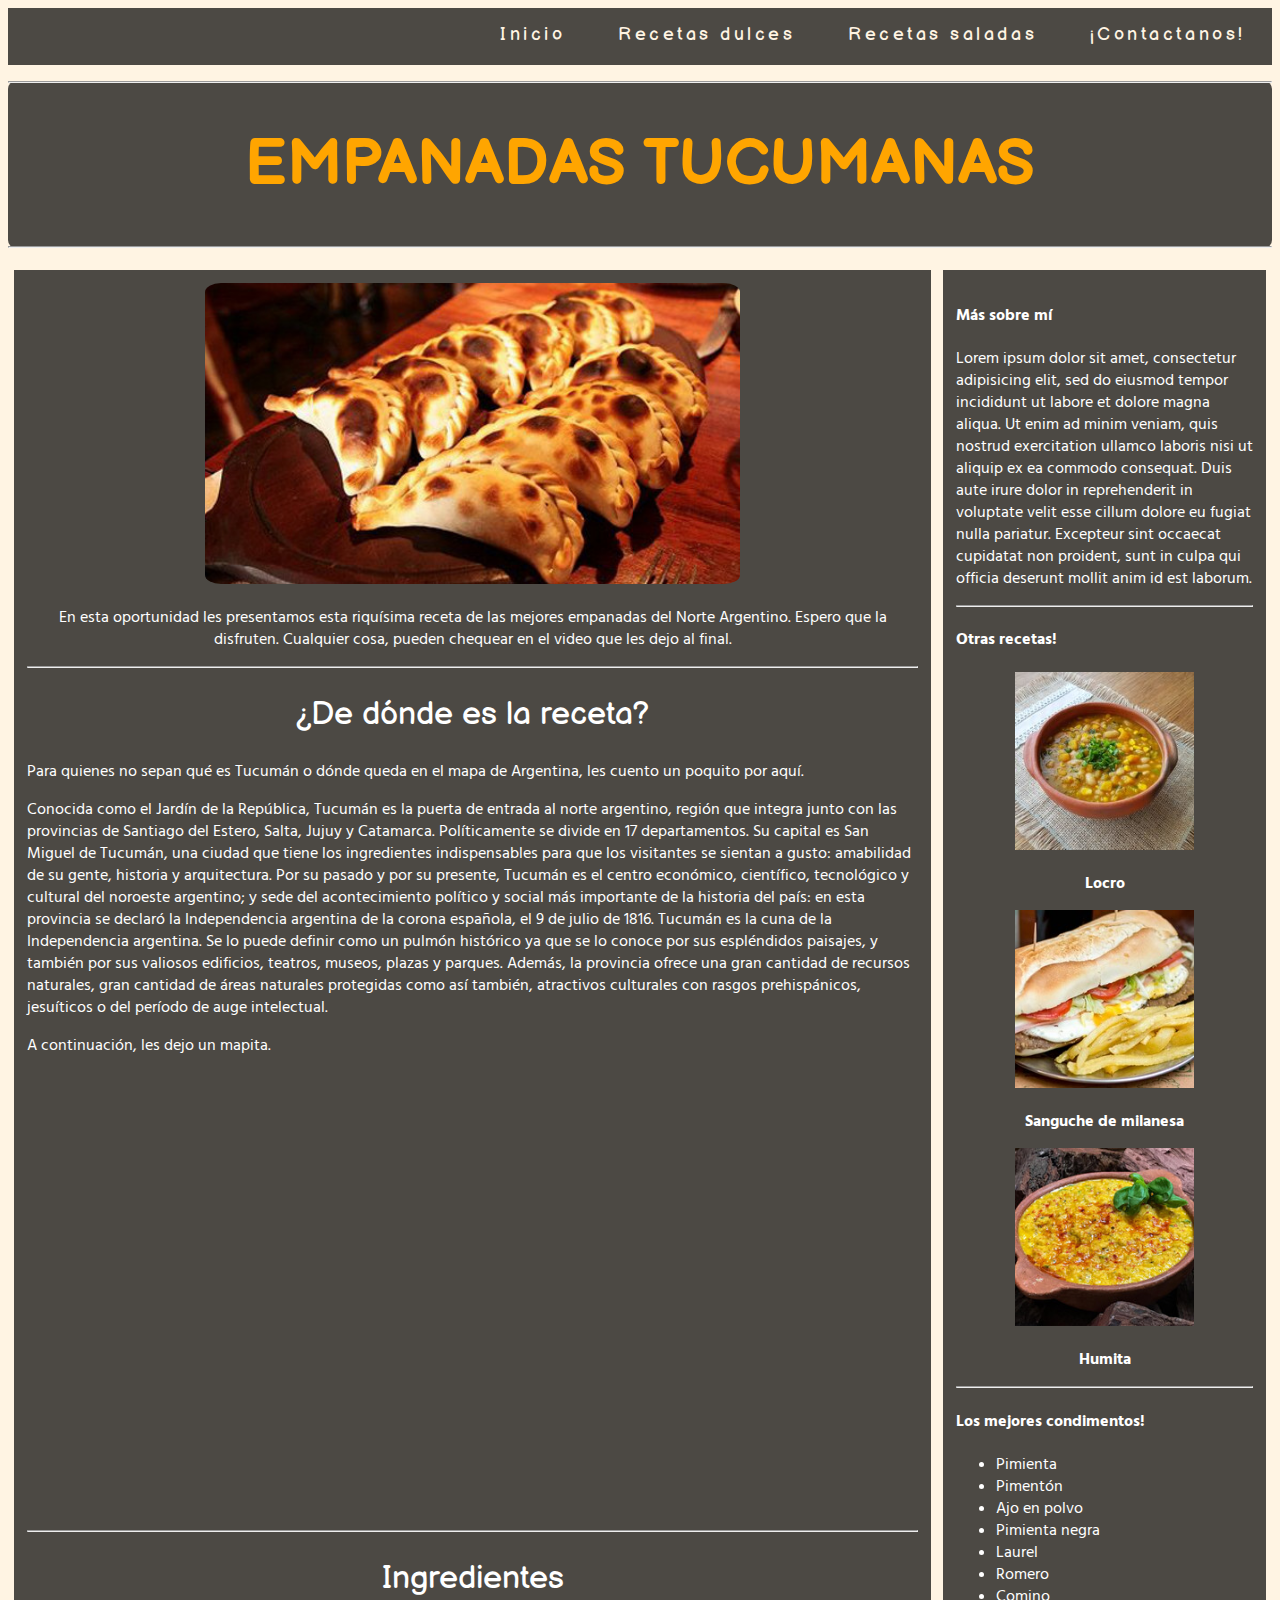
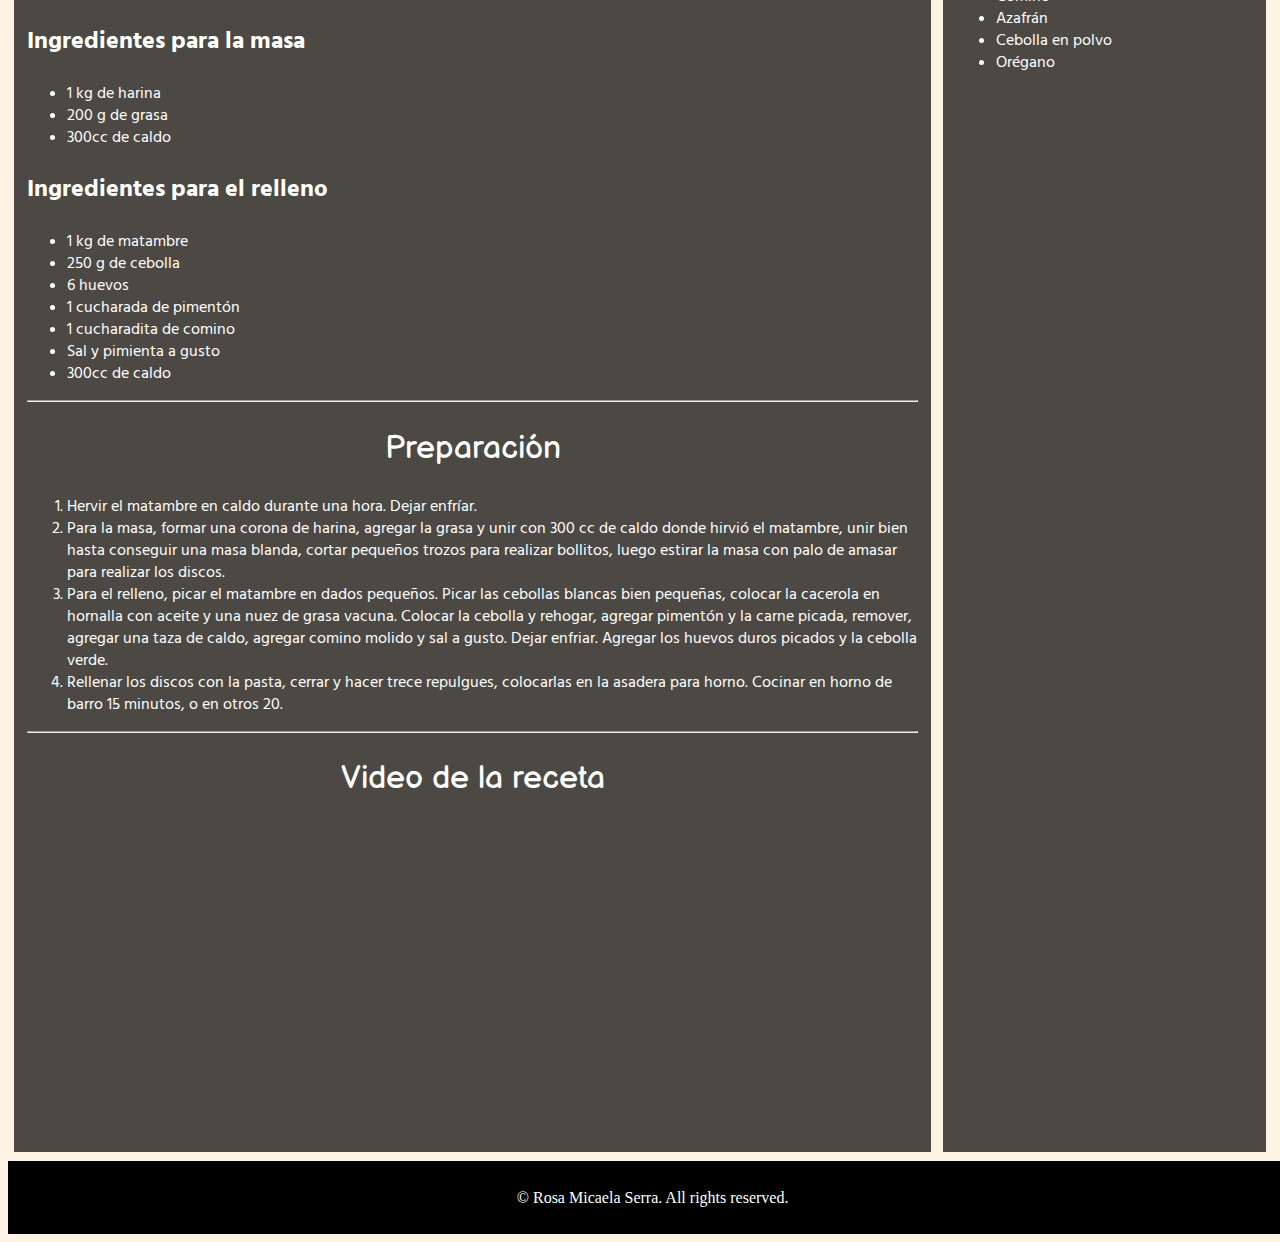
==== index.html @ ad7d5d7c "Responsive" ====
<!DOCTYPE html>
<html lang="en" dir="ltr">
<head>
    <meta charset="utf-8">
    <meta name="viewport" content="width=device-width, initial-scale=1,user-scalable=no">
    <title>Recetas Tucumanas</title>
    <link rel="stylesheet" href="css/estilo.css">
    <link rel="preconnect" href="https://fonts.googleapis.com">
    <link rel="preconnect" href="https://fonts.gstatic.com" crossorigin>
    <link href="https://fonts.googleapis.com/css2?family=Patrick+Hand&display=swap" rel="stylesheet">
    <link href="https://fonts.googleapis.com/css2?family=Balsamiq+Sans&family=Hind+Madurai&family=Overpass:wght@200&family=Patrick+Hand&display=swap" rel="stylesheet">
    <link href="https://fonts.googleapis.com/css2?family=Balsamiq+Sans&family=Overpass:wght@200&family=Patrick+Hand&display=swap" rel="stylesheet">
    <link href="https://fonts.googleapis.com/css2?family=Balsamiq+Sans&family=Patrick+Hand&display=swap" rel="stylesheet">
    <link rel="shortcut icon" type="image/png" href="./Imagenes/empanada.png">
</head>
<body>

  <nav>
        <ul>
            <li><a href="index.html">Inicio</a></li>
            <li><a target="_blank" href="https://www.paulinacocina.net/recetas/dulces-y-postres">Recetas dulces</a></li>
            <li><a target="_blank" href="https://www.paulinacocina.net/recetas">Recetas saladas</a></li>
            <li><a href="contacto.html">¡Contactanos!</a></li>
        </ul>
  </nav>

  <header>
    <hr>
    <h1>EMPANADAS TUCUMANAS</h1>
    <hr>
  </header>

  <main>
    <section>
      <div class="intro">
        <img class="image" src="Imagenes\empanadas.jpg" alt="Empanadas tucumanas">
        <p>En esta oportunidad les presentamos esta riquísima receta de las mejores
              empanadas del Norte Argentino. Espero que la disfruten. Cualquier cosa,
              pueden chequear en el video que les dejo al final.</p>
      </div>

      <div>
        <hr>
        <h2>¿De dónde es la receta?</h2>
        <p>Para quienes no sepan qué es Tucumán o dónde queda en el mapa de Argentina, les cuento un poquito por aquí.</p>
        <p>Conocida como el Jardín de la República, Tucumán es la puerta de entrada al norte argentino, región que integra junto con las provincias de Santiago del Estero, Salta, Jujuy y Catamarca.
          Políticamente se divide en 17 departamentos. Su capital es San Miguel de Tucumán, una ciudad que tiene los ingredientes indispensables para que los visitantes se sientan a gusto: amabilidad de su gente, historia y arquitectura.
          Por su pasado y por su presente, Tucumán es el centro económico, científico, tecnológico y cultural del noroeste argentino; y sede del acontecimiento político y social más importante de la historia del país: en esta provincia se declaró la Independencia argentina de la corona española, el 9 de julio de 1816.
          Tucumán es la cuna de la Independencia argentina. Se lo puede definir como un pulmón histórico ya que se lo conoce por sus espléndidos paisajes, y también por sus valiosos edificios, teatros, museos, plazas y parques.
          Además, la provincia ofrece una gran cantidad de recursos naturales, gran cantidad de áreas naturales protegidas como así también, atractivos culturales con rasgos prehispánicos, jesuíticos o del período de auge intelectual.</p>
          <p>A continuación, les dejo un mapita.</p>
          <iframe src="https://www.google.com/maps/embed?pb=!1m14!1m12!1m3!1d1208862.5047976482!2d-65.41091911246694!3d-27.003074032769614!2m3!1f0!2f0!3f0!3m2!1i1024!2i768!4f13.1!5e0!3m2!1ses!2sar!4v1629834879275!5m2!1ses!2sar" width="600" height="450" style="border:0;" allowfullscreen="" loading="lazy"></iframe>
      <div>

      <div>
        <hr>
        <h2>Ingredientes</h2>
        <h3>Ingredientes para la masa</h3>
          <ul>
            <li>1 kg de harina</li>
            <li>200 g de grasa</li>
            <li>300cc de caldo</li>
          </ul>
          <h3>Ingredientes para el relleno</h3>
          <ul>
            <li>1 kg de matambre</li>
            <li>250 g de cebolla</li>
            <li>6 huevos</li>
            <li>1 cucharada de pimentón</li>
            <li>1 cucharadita de comino</li>
            <li>Sal y pimienta a gusto</li>
            <li>300cc de caldo</li>
          </ul>

      <div>
        <hr>
          <h2>Preparación</h2>
            <ol>
              <li>Hervir el matambre en caldo durante una hora. Dejar enfríar.</li>
              <li>Para la masa, formar una corona de harina, agregar la grasa y unir con 300 cc
              de caldo donde hirvió el matambre, unir bien hasta conseguir una masa blanda,
              cortar pequeños trozos para realizar bollitos, luego estirar la masa con palo
              de amasar para realizar los discos.</li>
              <li>Para el relleno, picar el matambre en dados pequeños. Picar las cebollas blancas
                bien pequeñas, colocar la cacerola en hornalla con aceite y una nuez de
                grasa vacuna. Colocar la cebolla y rehogar, agregar pimentón y la carne picada,
                remover, agregar una taza de caldo, agregar comino molido y sal a gusto.
                Dejar enfriar. Agregar los huevos duros picados y la cebolla verde.</li>
              <li>Rellenar los discos con la pasta, cerrar y hacer trece repulgues,
                  colocarlas en la asadera para horno. Cocinar en horno de barro 15 minutos,
                  o en otros 20.</li>
            </ol>

      <div>
        <hr>
          <h2 class="titulo2">Video de la receta</h2>
            <iframe class="video" width="560" height="315" src="https://www.youtube.com/embed/eQHg4vl6bb8" title="YouTube video player" frameborder="0" allow="accelerometer; autoplay; clipboard-write; encrypted-media; gyroscope; picture-in-picture" allowfullscreen></iframe>
    </section>
    <aside>
      <h4>Más sobre mí</h4>
        <p>Lorem ipsum dolor sit amet, consectetur adipisicing elit, sed do eiusmod tempor incididunt ut labore et dolore magna aliqua. Ut enim ad minim veniam, quis nostrud exercitation ullamco laboris nisi ut aliquip ex ea commodo consequat. Duis aute irure dolor in reprehenderit in voluptate velit esse cillum dolore eu fugiat nulla pariatur. Excepteur sint occaecat cupidatat non proident, sunt in culpa qui officia deserunt mollit anim id est laborum.</p>
          <hr>
          <h4>Otras recetas!</h4>
          <div class="recetas">
            <a href="#" target="_blank"><img class="comida" src="./Imagenes/locro.jpg" alt="Locro" href="#"></a>
            <p>Locro</p>
          </div>
          <div class="recetas">
            <a href="#" target="_blank"><img class="comida" src="./Imagenes/sanguche.jpg" alt="Sanguche de milanesa"></a>
            <p>Sanguche de milanesa</p>
          </div>
          <div class="recetas">
            <a href="#"><img class="comida" src="./Imagenes/humita.jpeg" alt="Humita"></a>
            <p>Humita</p>
          </div>
          <hr>
          <h4>Los mejores condimentos!</h4>
          <ul>
            <li>Pimienta</li>
            <li>Pimentón</li>
            <li>Ajo en polvo</li>
            <li>Pimienta negra</li>
            <li>Laurel</li>
            <li>Romero</li>
            <li>Comino</li>
            <li>Azafrán</li>
            <li>Cebolla en polvo</li>
            <li>Orégano</li>
          </ul>
        </aside>
  </main>

  <br>
  <footer>
    <p>&copy; Rosa Micaela Serra. All rights reserved.</p>
  </footer>

</body>

</html>
---- css/estilo.css ----
nav
	{
		text-align: right;
    background-color: rgba(0,0,0,.7);
		box-sizing: border-box;
	}

	nav ul
	{
		display: inline-block;
	}

	nav li
	{
		display: block;
		float: left;
		text-align: center;
	}

	nav li a, nav li span
	{
    text-decoration: none;
		padding: 0em 1.5em;
		letter-spacing: 0.20em;
		font-size: 1.1em;
		font-weight: 500;
		color: #FFF4E3;
		font-family: 'Balsamiq Sans', cursive;
		box-sizing: border-box;
	}

	nav li:hover a, nav li.active a, nav li.active span
	{
    color: orange;
		font-weight: bold;
		font-size: 1.2em;
		transition: all .15s ease-in-out;
	}

	nav .current_page_item a
	{
		color: red;
	}

body{
    background-color: #FFF4E3;
    background-image: url("https://envato-shoebox-0.imgix.net/34f8/45f6-47dc-47cf-8948-bc48dbdc1703/pasta4_b294.jpg?auto=compress%2Cformat&fit=max&mark=https%3A%2F%2Felements-assets.envato.com%2Fstatic%2Fwatermark2.png&markalign=center%2Cmiddle&markalpha=18&w=1600&s=8f6721c92b0c3b45ad37553312f0832f");
    background-attachment: fixed;
}

header{
  
  text-align: center;
  width: 100%;
  margin: auto;
  border-radius: 0.5rem;
	font-family: 'Balsamiq Sans', cursive;
	color: orange;
	background-color: rgba(0, 0, 0, .7);
  font-size: 2rem;
	font-weight: bolder;
	box-sizing: border-box;
}

hr {
	background-color: orange;
}

/*------MAIN------*/
main {
	color: white;
	font-family: 'Hind Madurai', sans-serif;
	width: 100%;
	display: flex;
	flex-wrap: wrap;
}

.intro{
	text-align: center;
}

.intro p {
	float: right;
}

.intro img{
	border-radius: 3%;
	width: 60%;
}

/*-----SECTION----*/
section{
	flex: 3;
	min-width: 250px;
	padding: 1%;
	margin: 0.5%;
	background-color: rgba(0,0,0,.7);
}

/*---ASIDE--- */

aside{
  background-color: rgba(0,0,0,.7);
	font-family: 'Hind Madurai', sans-serif;
	color: white;
	flex: 1;
	min-width: 250px;
	padding: 1%;
	margin: 0.5%;
}

footer{
  clear: both;
  height: 3rem;
  margin-top: -1rem;
  padding: 1%;
  background-color: black;
  color: white;
  width: 100%;
  text-align: center;
}

.recetas{
	text-align: center;
	font-weight: bold;
}

h2 {
	text-align: center;
	font-size: 2rem;
	font-family: 'Balsamiq Sans', cursive;
	font-weight: lighter;
}
h3{
	font-size: 1.5rem;
}

iframe{
	display: block;
  margin-left: auto;
  margin-right: auto;
  width: 50%;
}

.formulario {
    padding: 0rem;
    width: 50%;
    font-family: 'Hind Madurai', sans-serif;
    font-weight: bolder;
    font-size: 1.2rem;
		color: white;
		box-sizing: border-box;
		margin: auto;
}

.form-boton {
    margin-top: 1rem;
    padding: 0rem;
    width: 10%;
    height: 2rem;
    background-color: #C37818;

    font-size: 1.2rem;
    font-weight: bolder;
    color: white;
    cursor: pointer;
    transition: 0.3s;
		font-family: 'Hind Madurai', sans-serif;
}
.form-boton:hover {
    background-color: orange;
}

.comida {
	width: 60%;
}
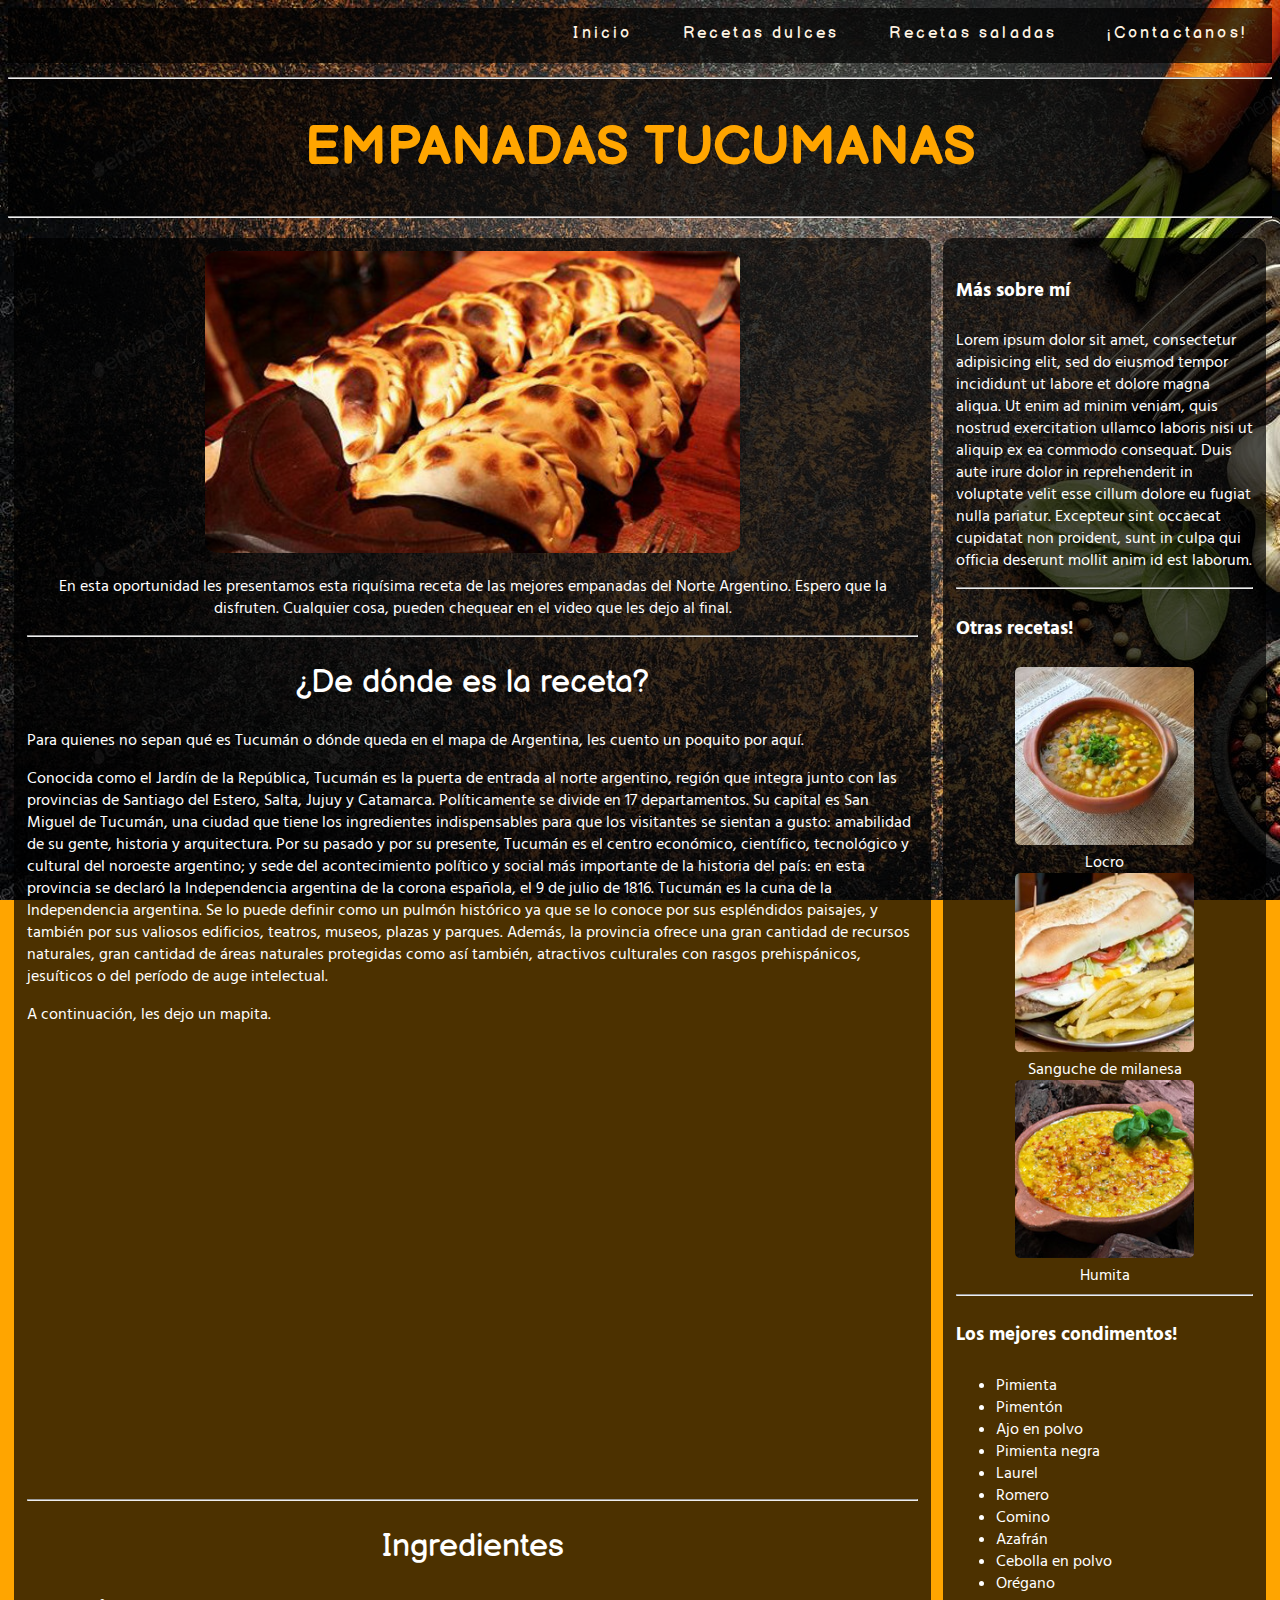
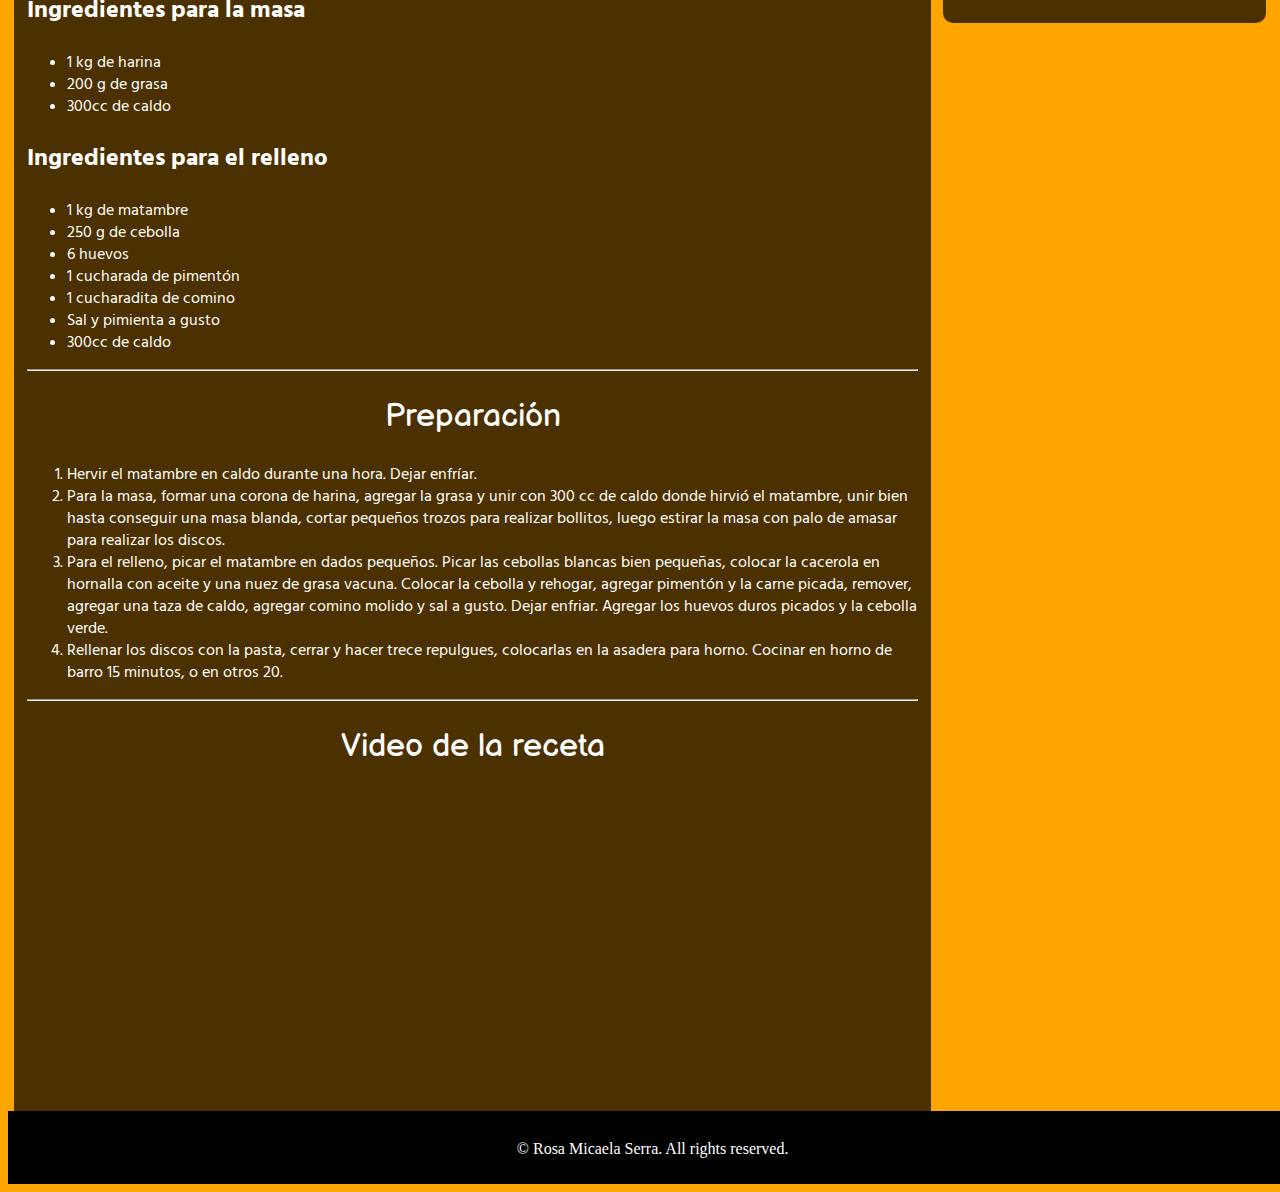
==== commit c8354907: "Add files via upload" ====
--- a/index.html
+++ b/index.html
@@ -14,7 +14,6 @@
     <link rel="shortcut icon" type="image/png" href="./Imagenes/empanada.png">
 </head>
 <body>
-
   <nav>
         <ul>
             <li><a href="index.html">Inicio</a></li>
@@ -23,22 +22,19 @@
             <li><a href="contacto.html">¡Contactanos!</a></li>
         </ul>
   </nav>
-
   <header>
     <hr>
     <h1>EMPANADAS TUCUMANAS</h1>
     <hr>
   </header>
-
   <main>
     <section>
       <div class="intro">
-        <img class="image" src="Imagenes\empanadas.jpg" alt="Empanadas tucumanas">
+        <img src="Imagenes\empanadas.jpg" alt="Empanadas tucumanas">
         <p>En esta oportunidad les presentamos esta riquísima receta de las mejores
               empanadas del Norte Argentino. Espero que la disfruten. Cualquier cosa,
               pueden chequear en el video que les dejo al final.</p>
       </div>
-
       <div>
         <hr>
         <h2>¿De dónde es la receta?</h2>
@@ -49,12 +45,12 @@
           Tucumán es la cuna de la Independencia argentina. Se lo puede definir como un pulmón histórico ya que se lo conoce por sus espléndidos paisajes, y también por sus valiosos edificios, teatros, museos, plazas y parques.
           Además, la provincia ofrece una gran cantidad de recursos naturales, gran cantidad de áreas naturales protegidas como así también, atractivos culturales con rasgos prehispánicos, jesuíticos o del período de auge intelectual.</p>
           <p>A continuación, les dejo un mapita.</p>
-          <iframe src="https://www.google.com/maps/embed?pb=!1m14!1m12!1m3!1d1208862.5047976482!2d-65.41091911246694!3d-27.003074032769614!2m3!1f0!2f0!3f0!3m2!1i1024!2i768!4f13.1!5e0!3m2!1ses!2sar!4v1629834879275!5m2!1ses!2sar" width="600" height="450" style="border:0;" allowfullscreen="" loading="lazy"></iframe>
-      <div>
-
+          <iframe class="mapa" src="https://www.google.com/maps/embed?pb=!1m14!1m12!1m3!1d1208862.5047976482!2d-65.41091911246694!3d-27.003074032769614!2m3!1f0!2f0!3f0!3m2!1i1024!2i768!4f13.1!5e0!3m2!1ses!2sar!4v1629834879275!5m2!1ses!2sar" width="600" height="450" style="border:0;" allowfullscreen="" loading="lazy"></iframe>
+      </div>
       <div>
         <hr>
         <h2>Ingredientes</h2>
+        <img class="img2" src="./Imagenes/ingredientes.jpg" alt="Ingredientes">
         <h3>Ingredientes para la masa</h3>
           <ul>
             <li>1 kg de harina</li>
@@ -71,9 +67,9 @@
             <li>Sal y pimienta a gusto</li>
             <li>300cc de caldo</li>
           </ul>
-
+        </div>
+        <hr>
       <div>
-        <hr>
           <h2>Preparación</h2>
             <ol>
               <li>Hervir el matambre en caldo durante una hora. Dejar enfríar.</li>
@@ -90,11 +86,12 @@
                   colocarlas en la asadera para horno. Cocinar en horno de barro 15 minutos,
                   o en otros 20.</li>
             </ol>
-
+        </div>
       <div>
         <hr>
           <h2 class="titulo2">Video de la receta</h2>
             <iframe class="video" width="560" height="315" src="https://www.youtube.com/embed/eQHg4vl6bb8" title="YouTube video player" frameborder="0" allow="accelerometer; autoplay; clipboard-write; encrypted-media; gyroscope; picture-in-picture" allowfullscreen></iframe>
+      </div>
     </section>
     <aside>
       <h4>Más sobre mí</h4>
@@ -103,15 +100,15 @@
           <h4>Otras recetas!</h4>
           <div class="recetas">
             <a href="#" target="_blank"><img class="comida" src="./Imagenes/locro.jpg" alt="Locro" href="#"></a>
-            <p>Locro</p>
+            <a href="#">Locro</a>
           </div>
           <div class="recetas">
             <a href="#" target="_blank"><img class="comida" src="./Imagenes/sanguche.jpg" alt="Sanguche de milanesa"></a>
-            <p>Sanguche de milanesa</p>
+            <a href="#">Sanguche de milanesa</a>
           </div>
           <div class="recetas">
             <a href="#"><img class="comida" src="./Imagenes/humita.jpeg" alt="Humita"></a>
-            <p>Humita</p>
+            <a href="#">Humita</a>
           </div>
           <hr>
           <h4>Los mejores condimentos!</h4>
@@ -129,12 +126,8 @@
           </ul>
         </aside>
   </main>
-
-  <br>
   <footer>
     <p>&copy; Rosa Micaela Serra. All rights reserved.</p>
   </footer>
-
 </body>
-
 </html>
--- a/css/estilo.css
+++ b/css/estilo.css
@@ -20,47 +20,47 @@
 	nav li a, nav li span
 	{
     text-decoration: none;
-		padding: 0em 1.5em;
-		letter-spacing: 0.20em;
-		font-size: 1.1em;
-		font-weight: 500;
 		color: #FFF4E3;
 		font-family: 'Balsamiq Sans', cursive;
+		letter-spacing: 0.20em;
+		font-size: 1em;
+		font-weight: 500;
+		padding: 0px 25px;
 		box-sizing: border-box;
 	}
 
 	nav li:hover a, nav li.active a, nav li.active span
 	{
-    color: orange;
+    color: white;
 		font-weight: bold;
-		font-size: 1.2em;
-		transition: all .15s ease-in-out;
-	}
-
-	nav .current_page_item a
-	{
-		color: red;
-	}
+		background-color: rgba(255, 165, 49, 0.5);
+		border-radius: 10px;
+		transition: all .4s ease-in-out;
+	}
+
 
 body{
-    background-color: #FFF4E3;
-    background-image: url("https://envato-shoebox-0.imgix.net/34f8/45f6-47dc-47cf-8948-bc48dbdc1703/pasta4_b294.jpg?auto=compress%2Cformat&fit=max&mark=https%3A%2F%2Felements-assets.envato.com%2Fstatic%2Fwatermark2.png&markalign=center%2Cmiddle&markalpha=18&w=1600&s=8f6721c92b0c3b45ad37553312f0832f");
-    background-attachment: fixed;
+    background-color: orange;
+		background-image: url("../Imagenes/fondo.jpg");
+		background-attachment: fixed;
 }
 
 header{
-  
   text-align: center;
+	font-family: 'Balsamiq Sans', cursive;
+	color: orange;
+	font-size: 1.7em;
+	font-weight: bolder;
+	background-color: rgba(0, 0, 0, .7);
   width: 100%;
   margin: auto;
-  border-radius: 0.5rem;
-	font-family: 'Balsamiq Sans', cursive;
-	color: orange;
-	background-color: rgba(0, 0, 0, .7);
-  font-size: 2rem;
-	font-weight: bolder;
-	box-sizing: border-box;
-}
+	box-sizing: content-box;
+}
+
+.img2 {
+	display: none;
+}
+
 
 hr {
 	background-color: orange;
@@ -88,13 +88,16 @@
 	width: 60%;
 }
 
+
+
 /*-----SECTION----*/
 section{
+	background-color: rgba(0,0,0,.7);
+	border-radius: 10px;
 	flex: 3;
 	min-width: 250px;
 	padding: 1%;
 	margin: 0.5%;
-	background-color: rgba(0,0,0,.7);
 }
 
 /*---ASIDE--- */
@@ -107,6 +110,8 @@
 	min-width: 250px;
 	padding: 1%;
 	margin: 0.5%;
+	margin-bottom: auto;
+	border-radius: 10px;
 }
 
 footer{
@@ -120,10 +125,6 @@
   text-align: center;
 }
 
-.recetas{
-	text-align: center;
-	font-weight: bold;
-}
 
 h2 {
 	text-align: center;
@@ -133,6 +134,10 @@
 }
 h3{
 	font-size: 1.5rem;
+}
+
+h4 {
+	font-size: 1.2rem;
 }
 
 iframe{
@@ -173,4 +178,48 @@
 
 .comida {
 	width: 60%;
-}
+	border-radius: 3%;
+}
+
+.recetas a{
+	text-align: center;
+	text-decoration: none;
+	color: white;
+	display: block;
+}
+
+@media screen and (max-width: 575px) {
+	header{
+		font-size: 1.2em;
+	}
+
+	.mapa {
+		width: 100%;
+		border-radius: 10px;
+	}
+
+	.video {
+		width: 100%;
+	}
+
+	.img2 {
+		display: block;
+		width: 100%;
+		border-radius: 10px;
+	}
+
+	.intro img {
+		width: 100%;
+		border-radius: 10px;
+	}
+
+	.comida {
+		display: none;
+	}
+
+	.recetas a {
+		font-size: 1.1rem;
+		text-decoration: underline;
+		color: orange;
+	}
+}
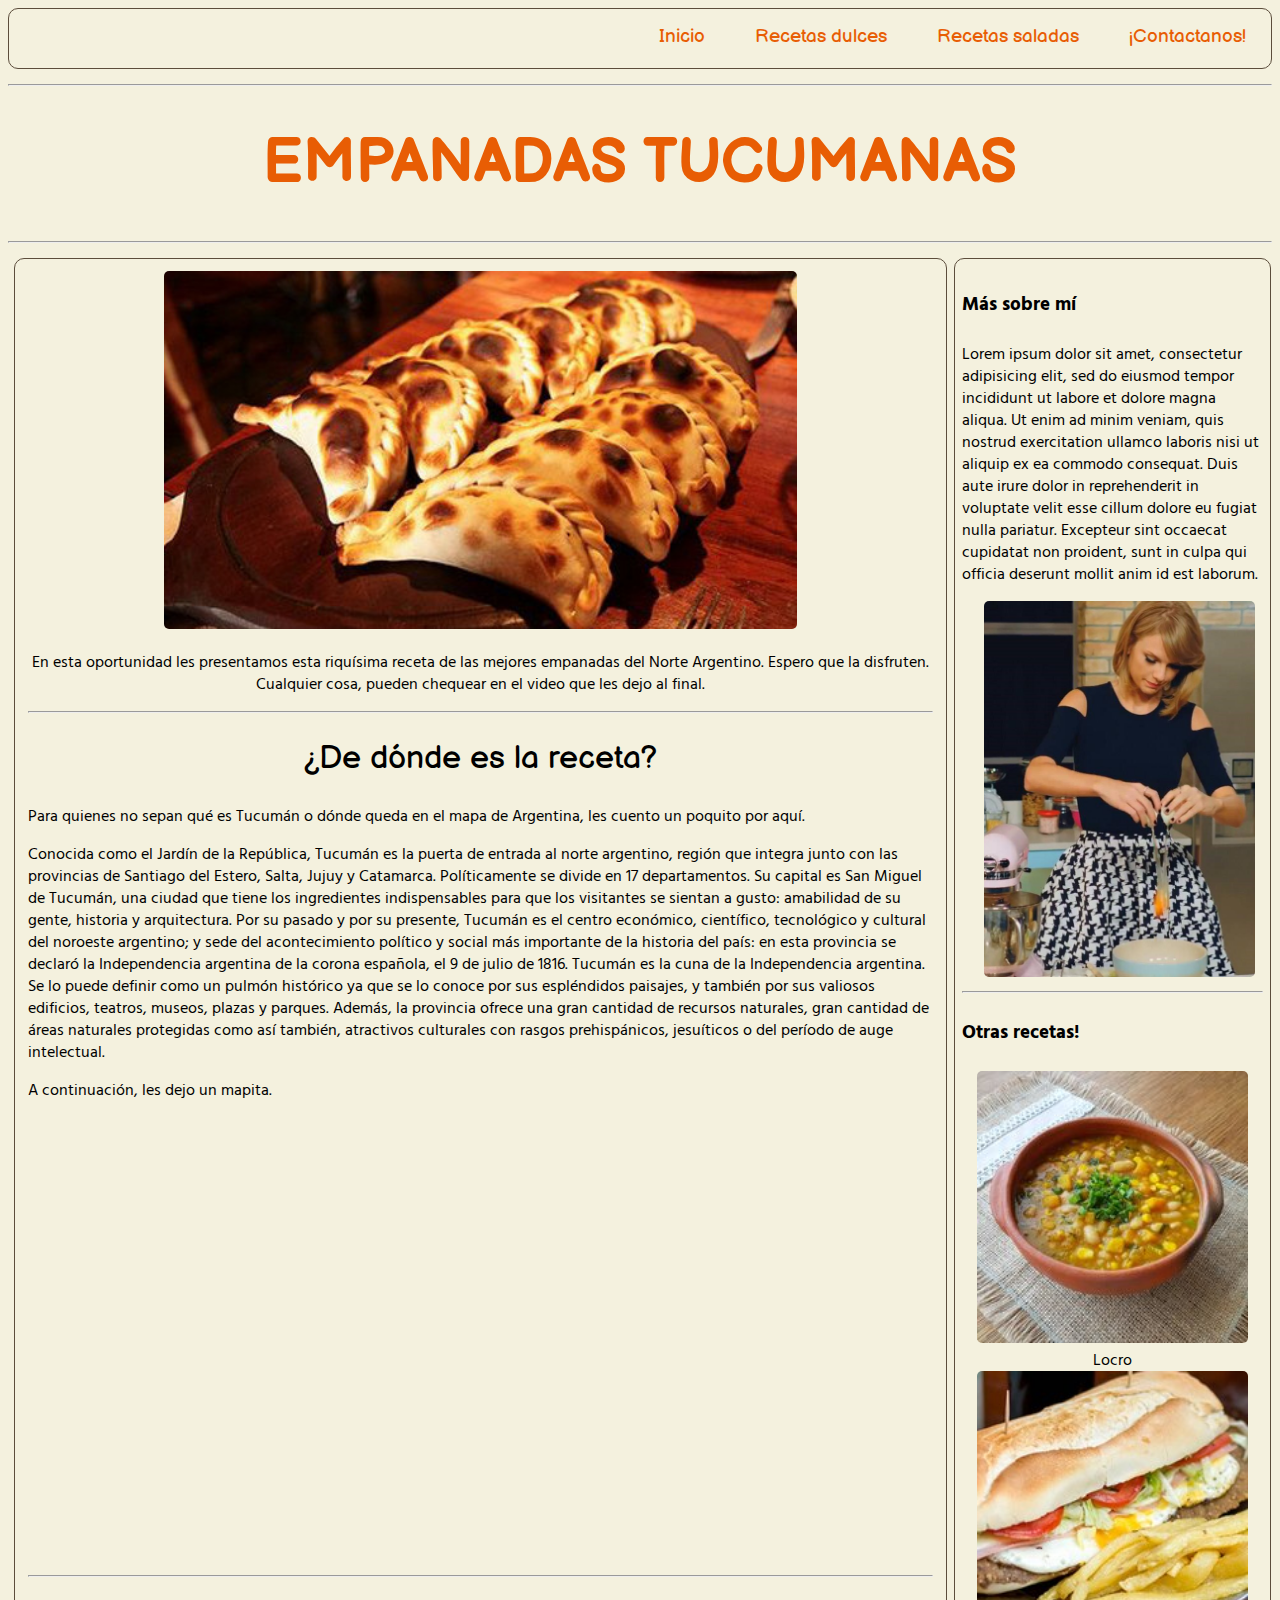
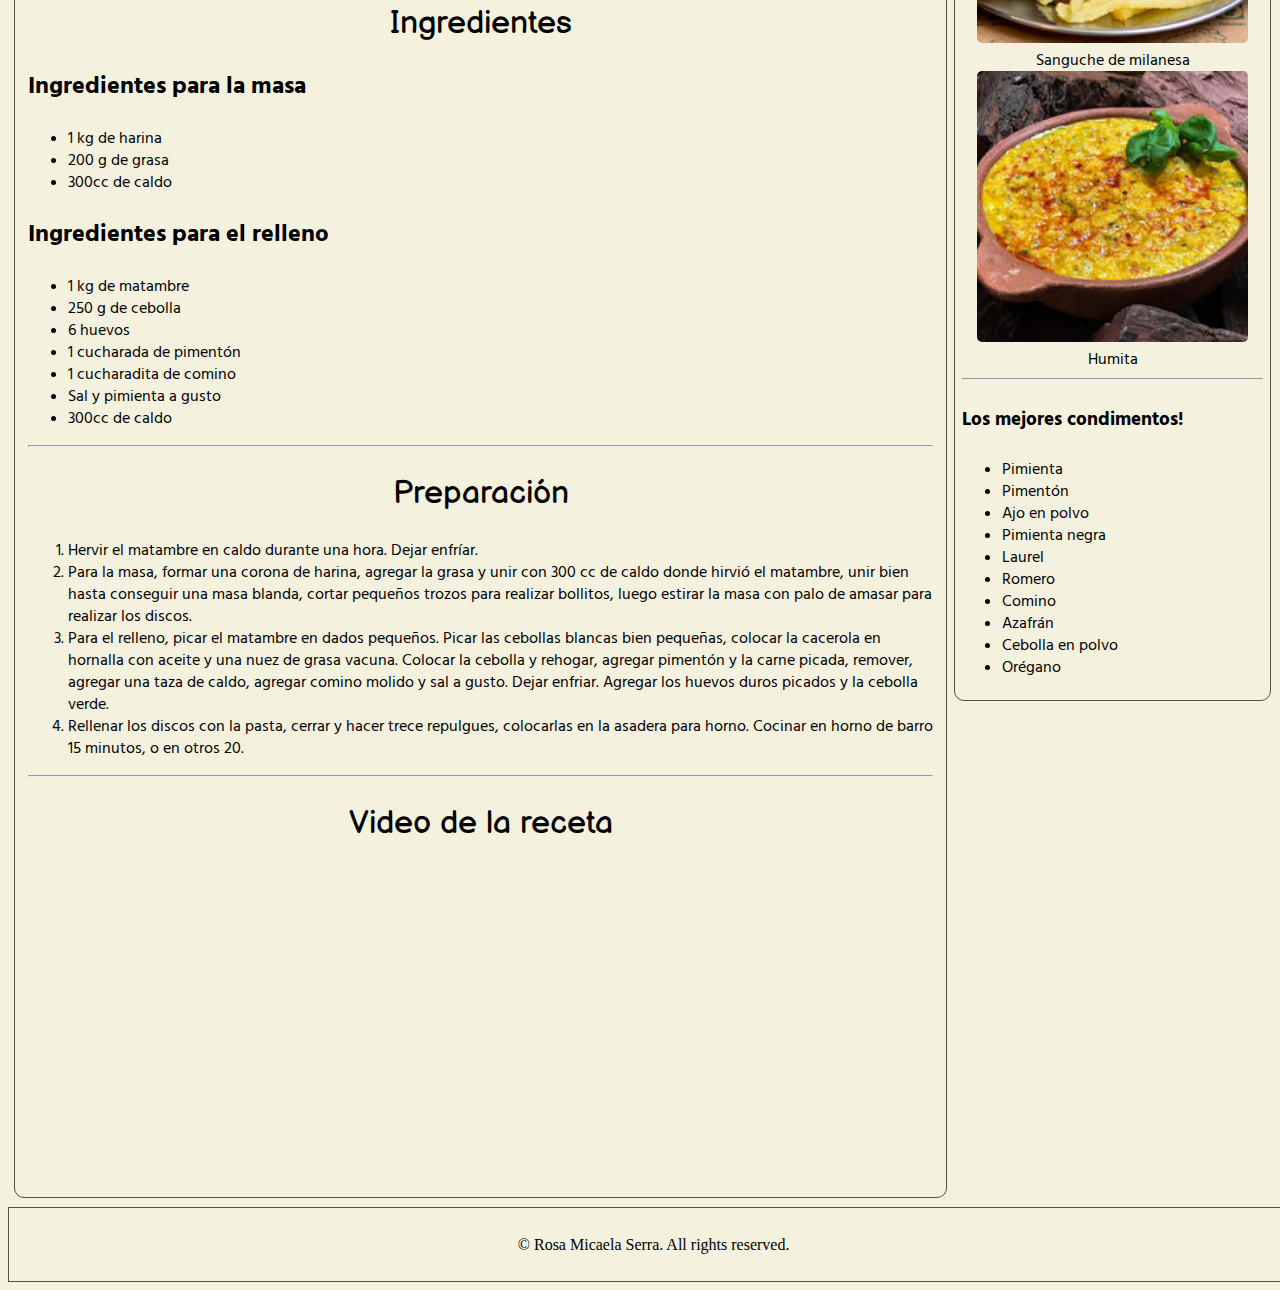
==== commit edef9877: "Cambio de aspecto" ====
--- a/index.html
+++ b/index.html
@@ -94,24 +94,27 @@
       </div>
     </section>
     <aside>
+      <div>
       <h4>Más sobre mí</h4>
         <p>Lorem ipsum dolor sit amet, consectetur adipisicing elit, sed do eiusmod tempor incididunt ut labore et dolore magna aliqua. Ut enim ad minim veniam, quis nostrud exercitation ullamco laboris nisi ut aliquip ex ea commodo consequat. Duis aute irure dolor in reprehenderit in voluptate velit esse cillum dolore eu fugiat nulla pariatur. Excepteur sint occaecat cupidatat non proident, sunt in culpa qui officia deserunt mollit anim id est laborum.</p>
-          <hr>
-          <h4>Otras recetas!</h4>
-          <div class="recetas">
-            <a href="#" target="_blank"><img class="comida" src="./Imagenes/locro.jpg" alt="Locro" href="#"></a>
-            <a href="#">Locro</a>
-          </div>
-          <div class="recetas">
-            <a href="#" target="_blank"><img class="comida" src="./Imagenes/sanguche.jpg" alt="Sanguche de milanesa"></a>
-            <a href="#">Sanguche de milanesa</a>
-          </div>
-          <div class="recetas">
-            <a href="#"><img class="comida" src="./Imagenes/humita.jpeg" alt="Humita"></a>
-            <a href="#">Humita</a>
-          </div>
-          <hr>
-          <h4>Los mejores condimentos!</h4>
+        <img class="taylor" src="./Imagenes/taylor.jpg" alt="Más sobre mí">
+      </div>
+      <hr>
+      <h4>Otras recetas!</h4>
+        <div class="recetas">
+          <a href="#" target="_blank"><img class="comida" src="./Imagenes/locro.jpg" alt="Locro" href="#"></a>
+          <a href="#">Locro</a>
+        </div>
+        <div class="recetas">
+          <a href="#" target="_blank"><img class="comida" src="./Imagenes/sanguche.jpg" alt="Sanguche de milanesa"></a>
+          <a href="#">Sanguche de milanesa</a>
+        </div>
+        <div class="recetas">
+          <a href="#"><img class="comida" src="./Imagenes/humita.jpeg" alt="Humita"></a>
+          <a href="#">Humita</a>
+        </div>
+      <hr>
+      <h4>Los mejores condimentos!</h4>
           <ul>
             <li>Pimienta</li>
             <li>Pimentón</li>
--- a/css/estilo.css
+++ b/css/estilo.css
@@ -1,8 +1,11 @@
 nav
 	{
 		text-align: right;
-    background-color: rgba(0,0,0,.7);
+    /*background-color: rgba(0,0,0,.7); */
+		background-color: #f4f1de;
 		box-sizing: border-box;
+		border: #5c4d3c solid 1px;
+		border-radius: 10px;
 	}
 
 	nav ul
@@ -20,55 +23,63 @@
 	nav li a, nav li span
 	{
     text-decoration: none;
-		color: #FFF4E3;
 		font-family: 'Balsamiq Sans', cursive;
-		letter-spacing: 0.20em;
-		font-size: 1em;
+		/*letter-spacing: 0.10em;*/
+		font-size: 1.2em;
 		font-weight: 500;
 		padding: 0px 25px;
 		box-sizing: border-box;
+		color: #e85d04;
 	}
 
 	nav li:hover a, nav li.active a, nav li.active span
 	{
-    color: white;
-		font-weight: bold;
-		background-color: rgba(255, 165, 49, 0.5);
-		border-radius: 10px;
+
+		font-weight: bolder;
+		background-color: rgba(220,120,0,0.1);
+		border-radius: 7px;
 		transition: all .4s ease-in-out;
 	}
 
 
 body{
-    background-color: orange;
+
+		background-color: #f4f1de;
+
 		background-image: url("../Imagenes/fondo.jpg");
+		background-image: url("https://img3.stockfresh.com/files/s/sanjanovakovic/m/56/2000046_stock-photo-colorful-seamless-pattern-with-cooking-related-symbols.jpg");
+
 		background-attachment: fixed;
+
 }
 
 header{
   text-align: center;
 	font-family: 'Balsamiq Sans', cursive;
-	color: orange;
-	font-size: 1.7em;
-	font-weight: bolder;
-	background-color: rgba(0, 0, 0, .7);
+	color: #e85d04;
+	font-size: 1.9em;
+	font-weight: bold;
+	/*background-color: rgba(0, 0, 0, .7);*/
+	background-color: #f4f1de;
+	/*background-color: orange;*/
   width: 100%;
   margin: auto;
 	box-sizing: content-box;
 }
 
+hr{
+}
+
 .img2 {
 	display: none;
 }
 
 
-hr {
-	background-color: orange;
-}
+
 
 /*------MAIN------*/
 main {
-	color: white;
+	color: black;
 	font-family: 'Hind Madurai', sans-serif;
 	width: 100%;
 	display: flex;
@@ -84,8 +95,8 @@
 }
 
 .intro img{
-	border-radius: 3%;
-	width: 60%;
+	border-radius: 5px;
+	width: 70%;
 }
 
 
@@ -93,25 +104,39 @@
 /*-----SECTION----*/
 section{
 	background-color: rgba(0,0,0,.7);
+	background-color: #f4f1de;
 	border-radius: 10px;
 	flex: 3;
 	min-width: 250px;
 	padding: 1%;
 	margin: 0.5%;
+	margin-top: 0%;
+	margin-bottom: 25px;
+	border: #5c4d3c solid 1px;
+
 }
 
 /*---ASIDE--- */
 
 aside{
   background-color: rgba(0,0,0,.7);
+	background-color: #f4f1de;
 	font-family: 'Hind Madurai', sans-serif;
-	color: white;
+	color: black;
 	flex: 1;
 	min-width: 250px;
-	padding: 1%;
-	margin: 0.5%;
+	padding: 0.5%;
+	margin: 0.1%;
+	margin-top: 0%;
 	margin-bottom: auto;
 	border-radius: 10px;
+	border: #5c4d3c solid 1px;
+}
+.taylor{
+	width: 90%;
+	margin: auto;
+	margin-left: 22px;
+	border-radius: 5px;
 }
 
 footer{
@@ -120,9 +145,11 @@
   margin-top: -1rem;
   padding: 1%;
   background-color: black;
-  color: white;
+	background-color: #f4f1de;
+  color: black;
   width: 100%;
   text-align: center;
+	border: #5c4d3c solid 1px;
 }
 
 
@@ -177,14 +204,14 @@
 }
 
 .comida {
-	width: 60%;
-	border-radius: 3%;
+	width: 90%;
+	border-radius: 5px;
 }
 
 .recetas a{
 	text-align: center;
 	text-decoration: none;
-	color: white;
+	color: black;
 	display: block;
 }
 
@@ -222,4 +249,11 @@
 		text-decoration: underline;
 		color: orange;
 	}
-}
+
+	footer{
+		margin-top: 10px;
+		width: 97%;
+		border-radius: 10px;
+	}
+
+}
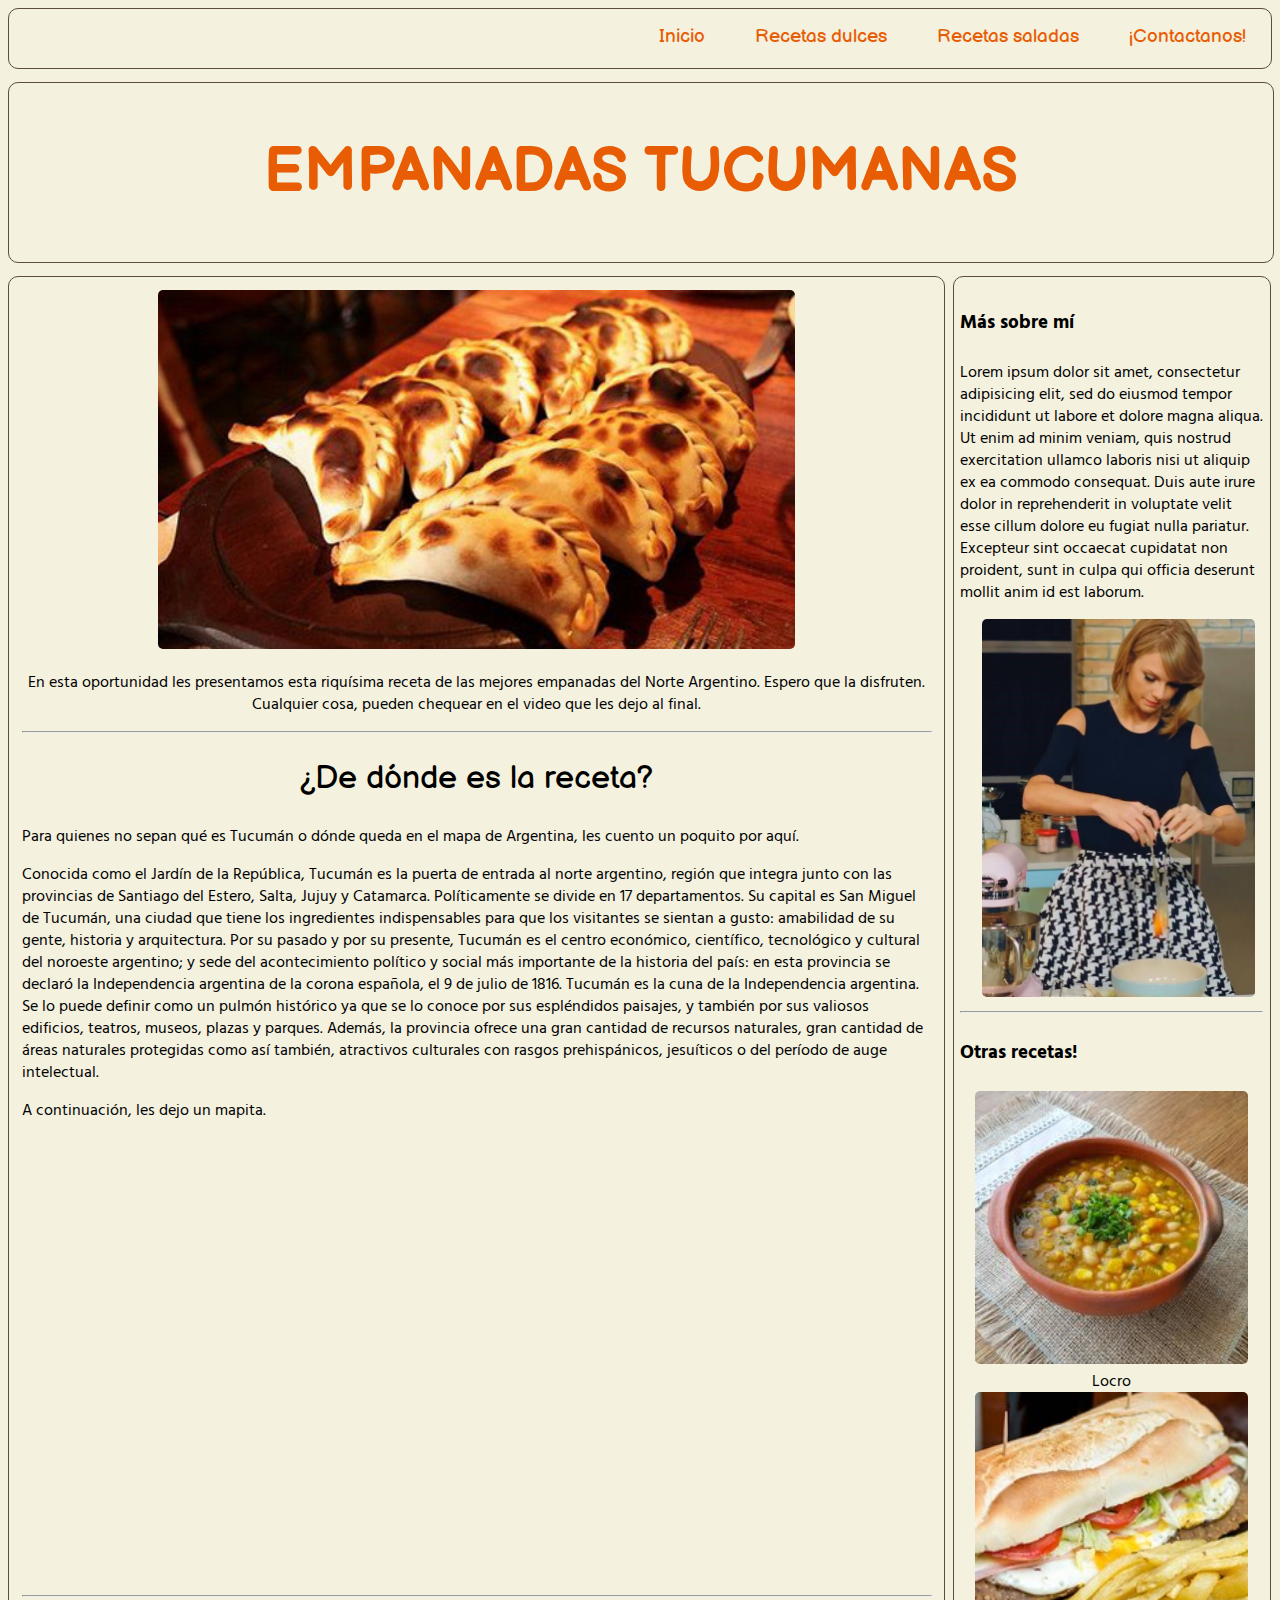
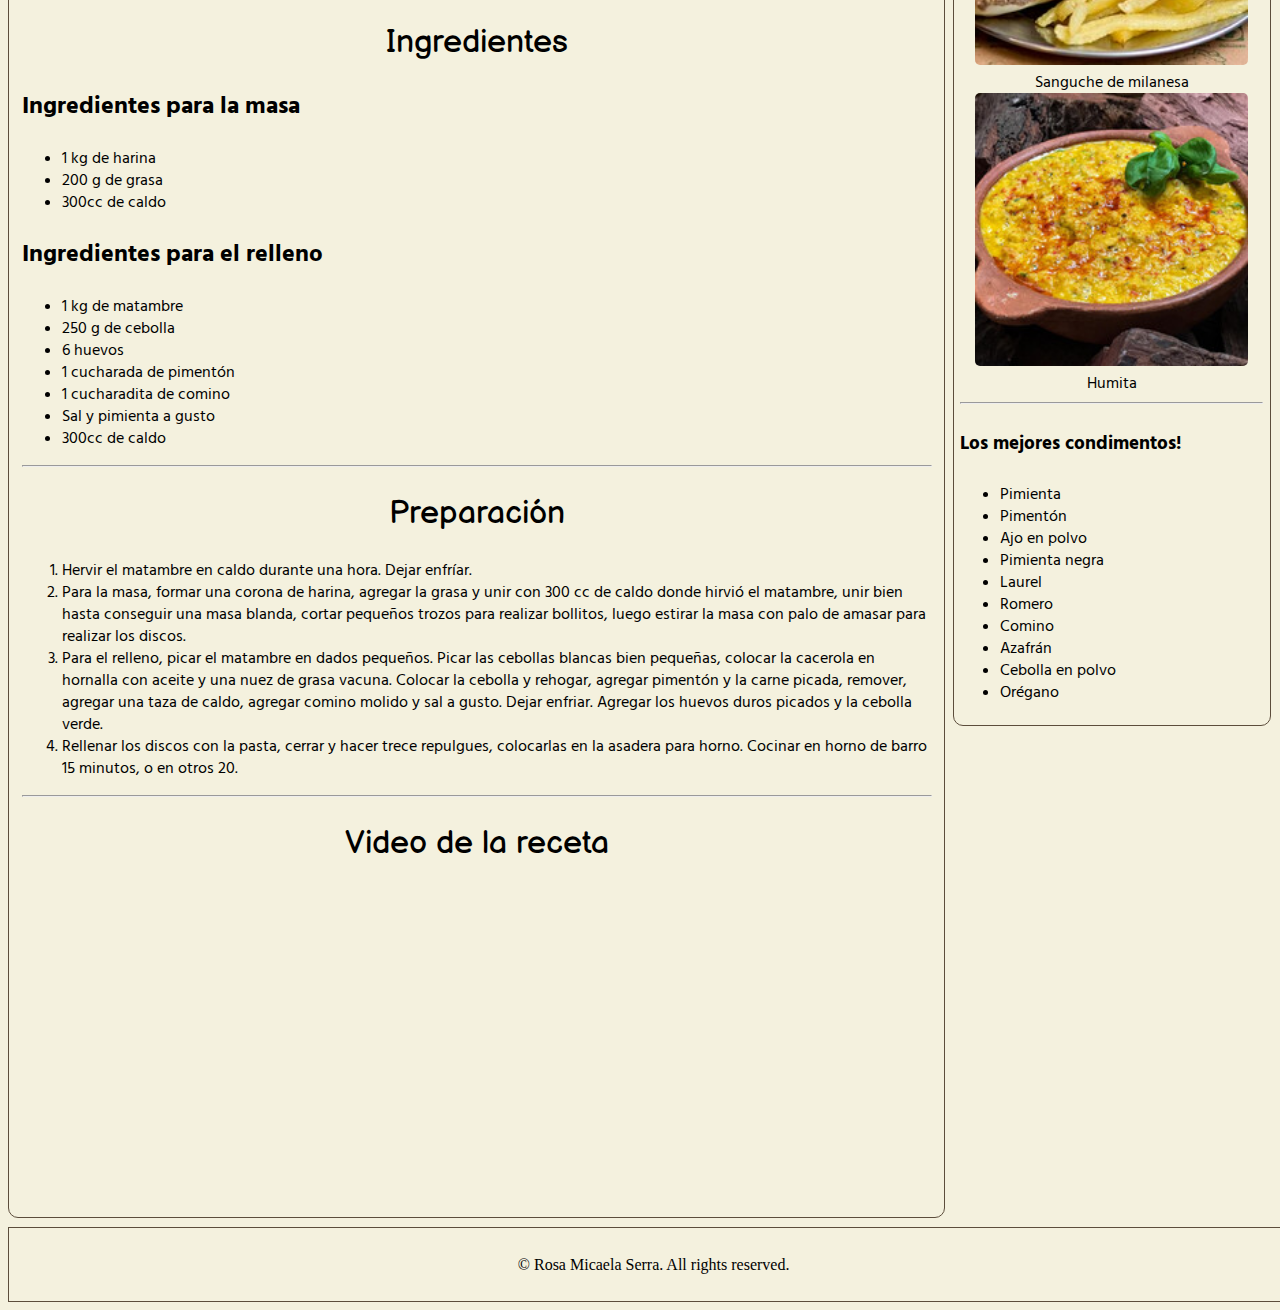
==== commit 3328a6cd: "Modifico formulario" ====
--- a/index.html
+++ b/index.html
@@ -3,6 +3,9 @@
 <head>
     <meta charset="utf-8">
     <meta name="viewport" content="width=device-width, initial-scale=1,user-scalable=no">
+    <meta name="description" content="Blog de receta de empanadas tucumanas con enlaces a otras recetas tucumanas">
+    <meta name="keywords" content="empanadas, Tucumán, comida">
+    <meta name="author" content="Rosa Micaela Serra">
     <title>Recetas Tucumanas</title>
     <link rel="stylesheet" href="css/estilo.css">
     <link rel="preconnect" href="https://fonts.googleapis.com">
@@ -23,9 +26,7 @@
         </ul>
   </nav>
   <header>
-    <hr>
     <h1>EMPANADAS TUCUMANAS</h1>
-    <hr>
   </header>
   <main>
     <section>
--- a/css/estilo.css
+++ b/css/estilo.css
@@ -1,4 +1,4 @@
-nav
+ nav
 	{
 		text-align: right;
     /*background-color: rgba(0,0,0,.7); */
@@ -6,6 +6,7 @@
 		box-sizing: border-box;
 		border: #5c4d3c solid 1px;
 		border-radius: 10px;
+		width: 100%;
 	}
 
 	nav ul
@@ -59,15 +60,15 @@
 	color: #e85d04;
 	font-size: 1.9em;
 	font-weight: bold;
-	/*background-color: rgba(0, 0, 0, .7);*/
-	background-color: #f4f1de;
-	/*background-color: orange;*/
-  width: 100%;
-  margin: auto;
+	background-color: #f4f1de;
+  width: 98%;
+  margin-left: 0px;
+	margin-top: 1%;
+	margin-bottom: 1%;
+	padding: 1%;
 	box-sizing: content-box;
-}
-
-hr{
+	border: #5c4d3c solid 1px;
+	border-radius: 10px;
 }
 
 .img2 {
@@ -110,6 +111,7 @@
 	min-width: 250px;
 	padding: 1%;
 	margin: 0.5%;
+	margin-left: 0%;
 	margin-top: 0%;
 	margin-bottom: 25px;
 	border: #5c4d3c solid 1px;
@@ -175,32 +177,47 @@
 }
 
 .formulario {
-    padding: 0rem;
-    width: 50%;
-    font-family: 'Hind Madurai', sans-serif;
-    font-weight: bolder;
-    font-size: 1.2rem;
-		color: white;
+    width: 450px;
+		margin: auto;
+		margin-top: 2%;
+		padding: 10px 20px;
 		box-sizing: border-box;
-		margin: auto;
+		border: #5c4d3c solid 1px;
+		font-family: 'Hind Madurai', sans-serif;
+		color: black;
+		background-color: #f4f1de;
+		border-radius: 10px;
+}
+
+.form-tittle{
+	text-align: center;
+	margin: 5%;
+	font-size: 1.9em;
+}
+
+form input, form textarea {
+	width: 100%;
+	margin-bottom: 10px;
+	padding: 1%;
+	box-sizing: border-box;
+	font-size: 1em;
+}
+
+textarea{
+	min-height: 200px;
+	max-height: 300px;
+	max-width: 100%;
+	min-width: 100%;
 }
 
 .form-boton {
-    margin-top: 1rem;
-    padding: 0rem;
-    width: 10%;
-    height: 2rem;
-    background-color: #C37818;
-
-    font-size: 1.2rem;
-    font-weight: bolder;
-    color: white;
-    cursor: pointer;
-    transition: 0.3s;
-		font-family: 'Hind Madurai', sans-serif;
+    background-color: #FF8D00;
 }
 .form-boton:hover {
-    background-color: orange;
+    background-color: #FFB900 ;
+		transition: all .1s ease-in-out;
+		padding: 1%;
+		cursor: pointer;
 }
 
 .comida {
@@ -256,4 +273,8 @@
 		border-radius: 10px;
 	}
 
-}
+	.formulario{
+		width: 100%;
+	}
+
+}
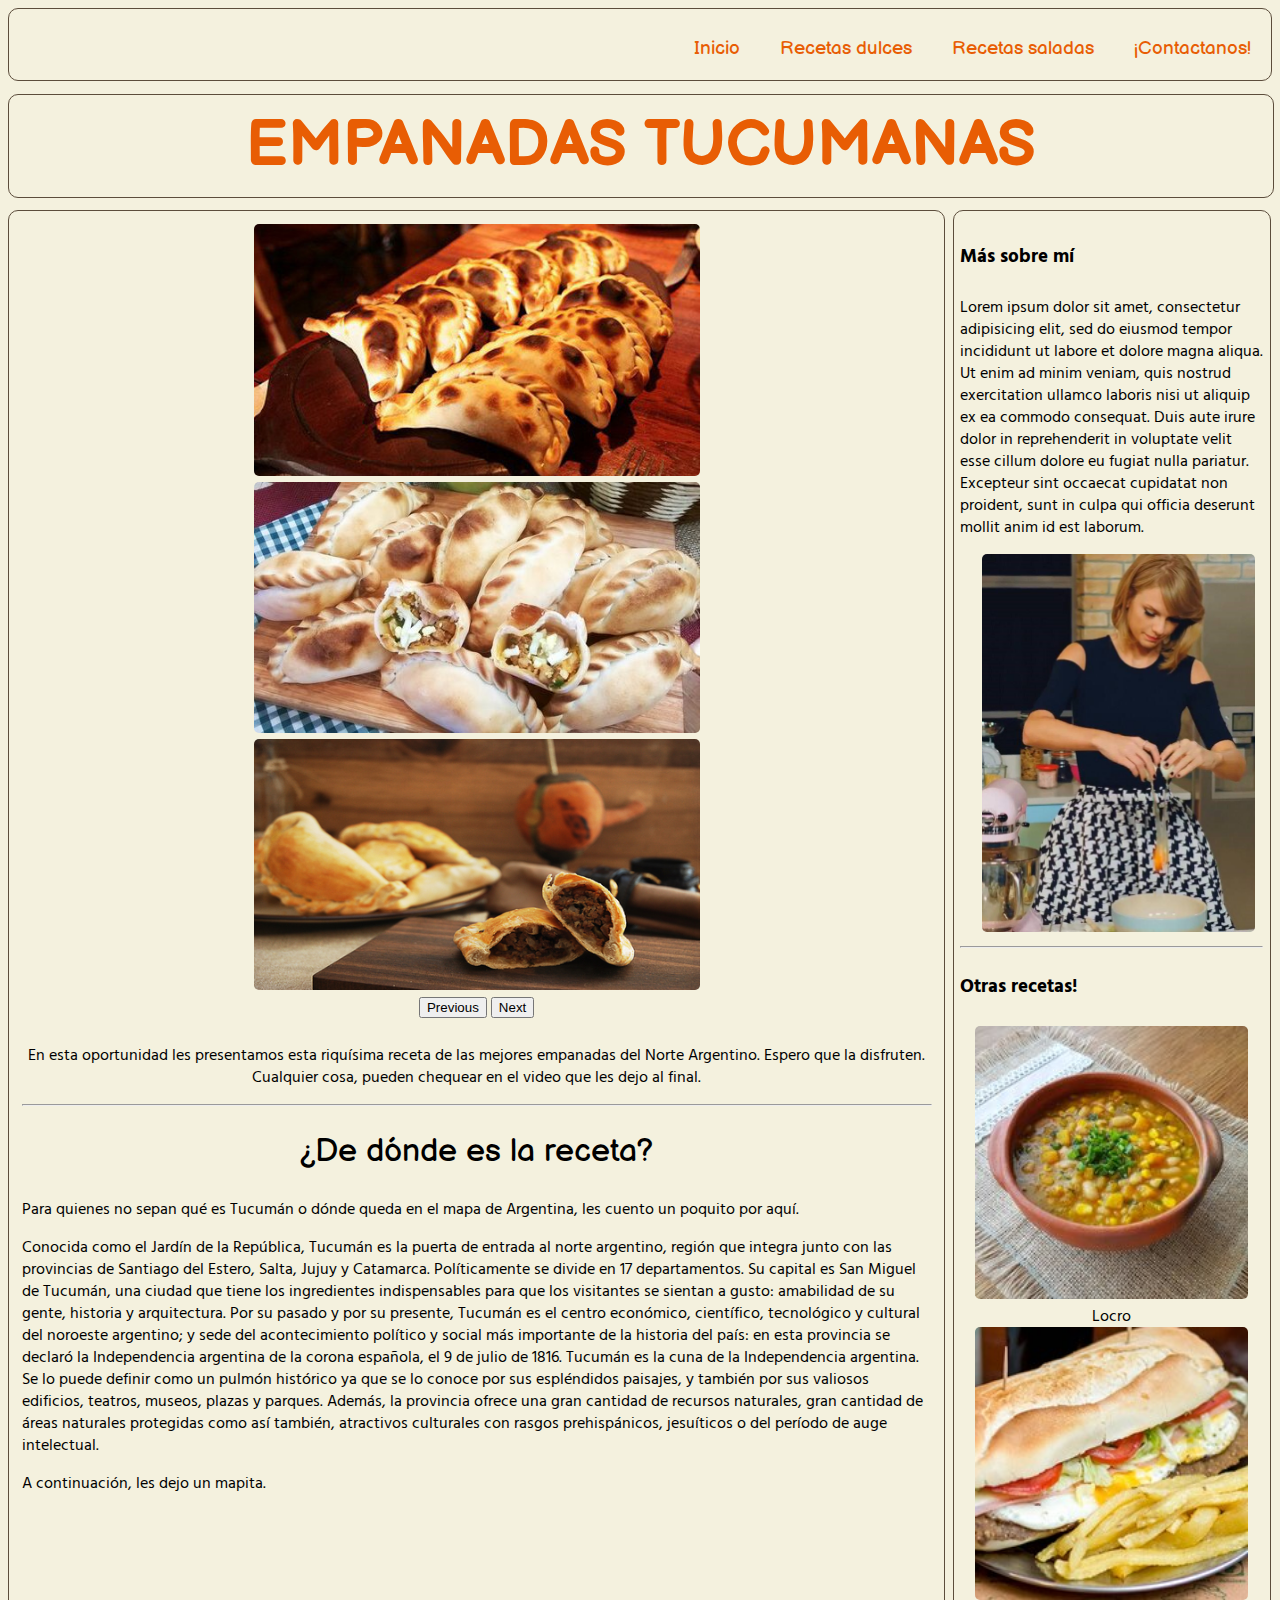
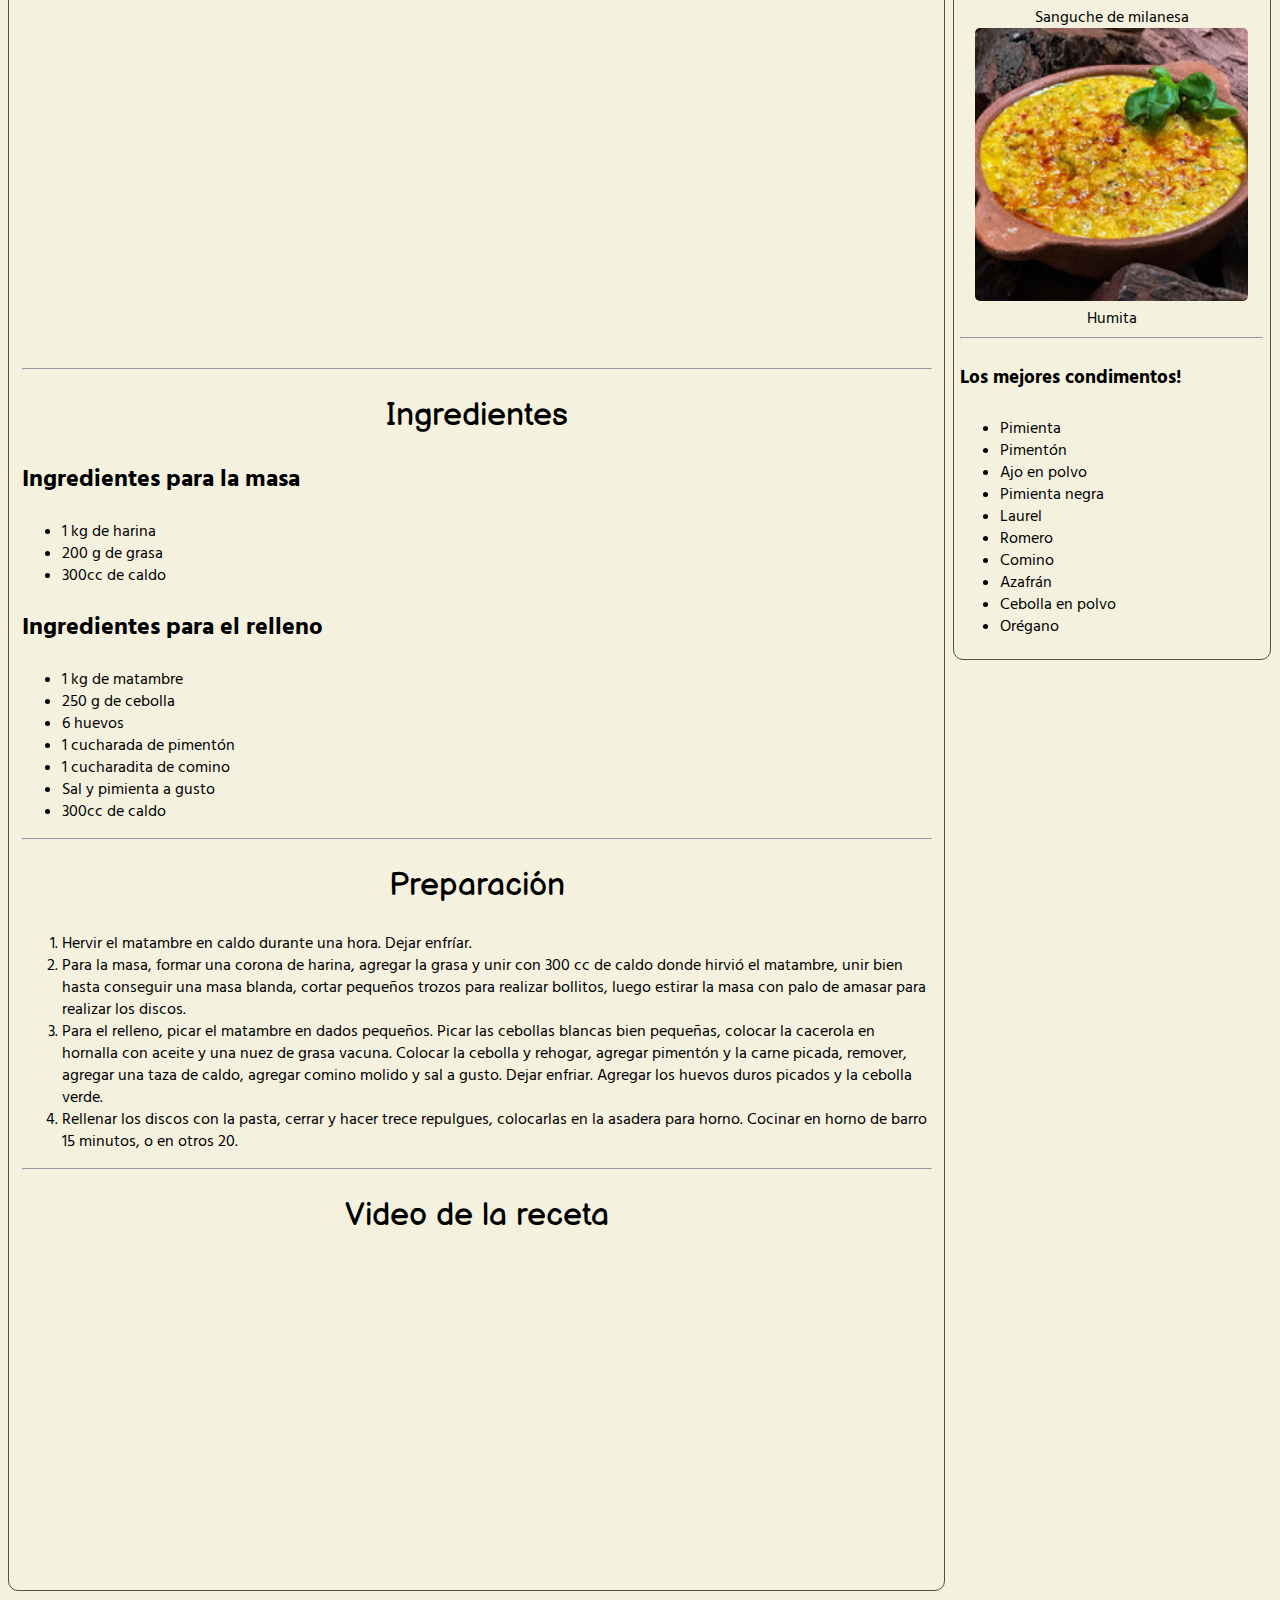
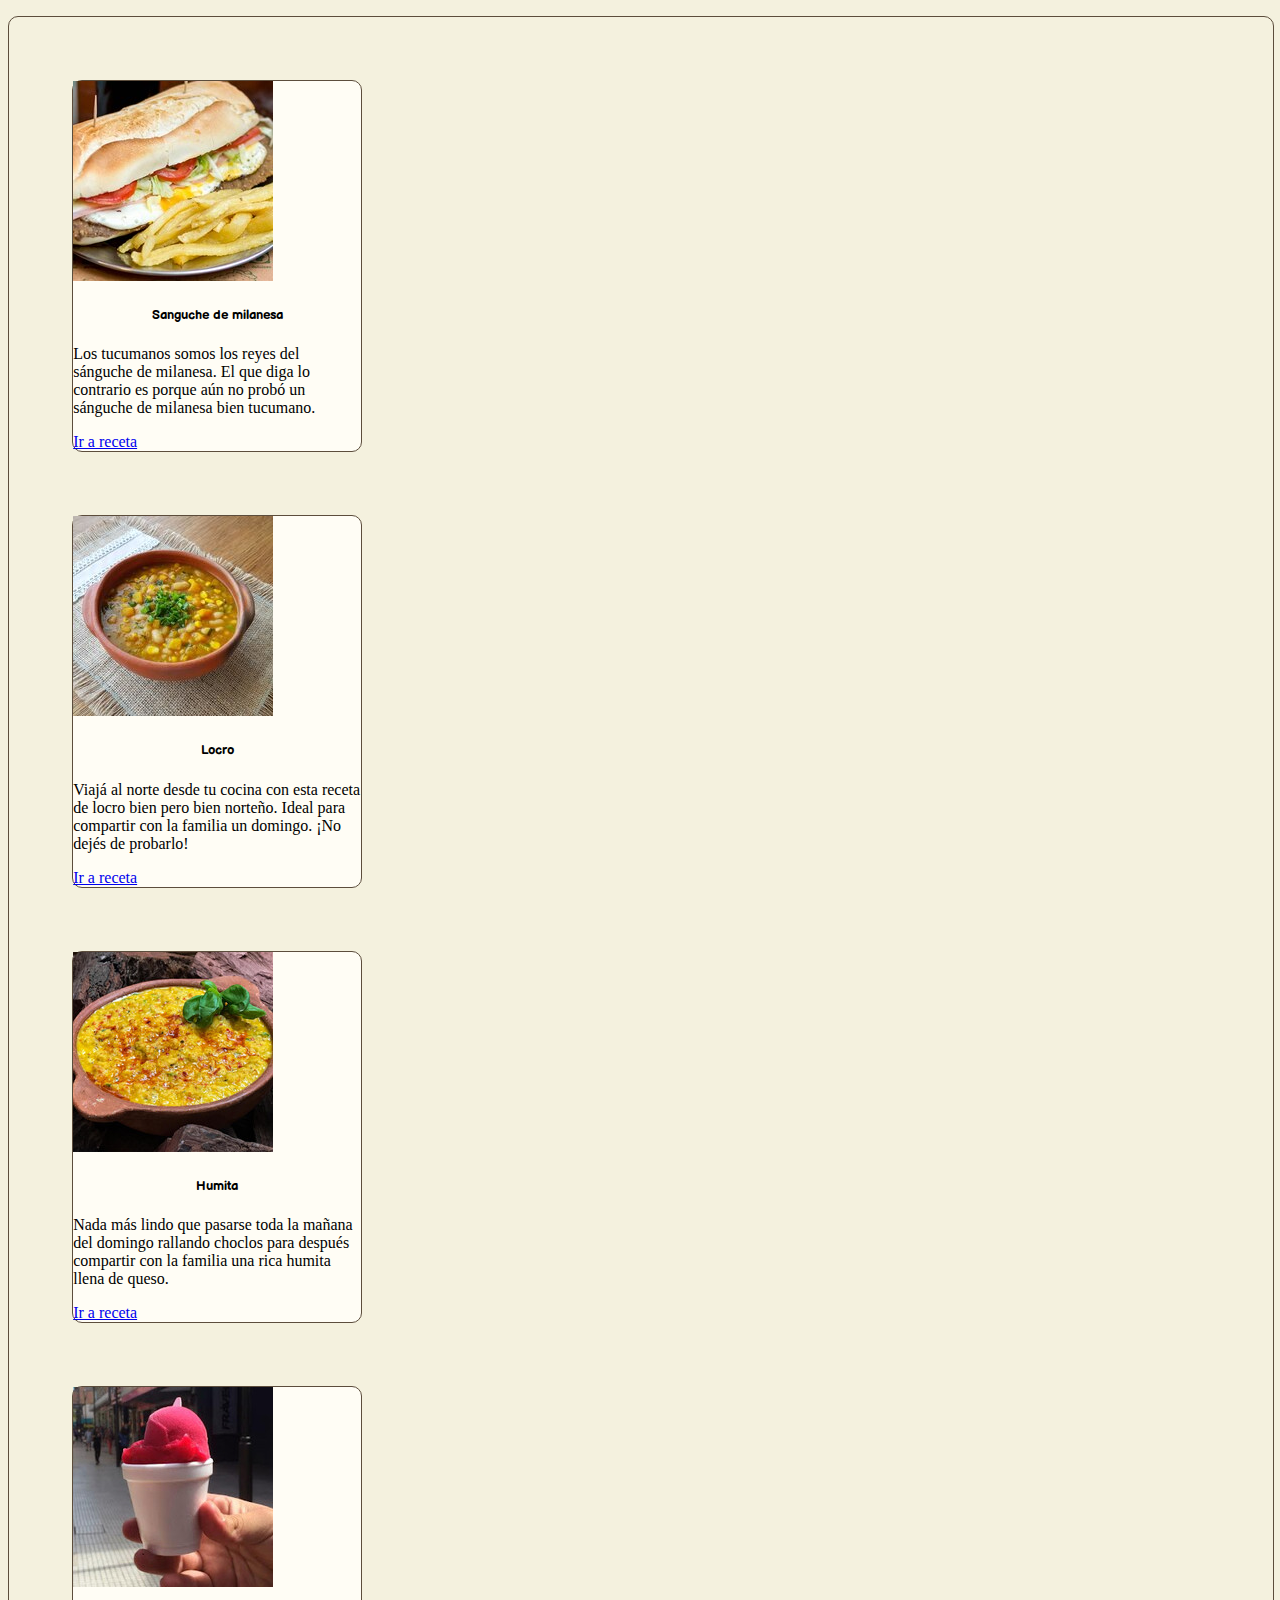
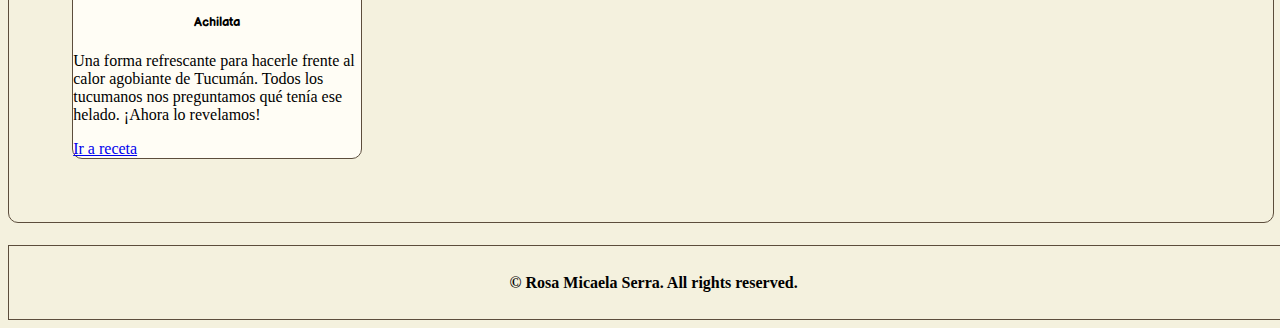
==== commit 8f3288b6: "Agrego bootstrap" ====
--- a/index.html
+++ b/index.html
@@ -7,6 +7,7 @@
     <meta name="keywords" content="empanadas, Tucumán, comida">
     <meta name="author" content="Rosa Micaela Serra">
     <title>Recetas Tucumanas</title>
+    <link href="https://cdn.jsdelivr.net/npm/bootstrap@5.1.3/dist/css/bootstrap.min.css" rel="stylesheet" integrity="sha384-1BmE4kWBq78iYhFldvKuhfTAU6auU8tT94WrHftjDbrCEXSU1oBoqyl2QvZ6jIW3" crossorigin="anonymous">
     <link rel="stylesheet" href="css/estilo.css">
     <link rel="preconnect" href="https://fonts.googleapis.com">
     <link rel="preconnect" href="https://fonts.gstatic.com" crossorigin>
@@ -31,7 +32,29 @@
   <main>
     <section>
       <div class="intro">
-        <img src="Imagenes\empanadas.jpg" alt="Empanadas tucumanas">
+        <div class="carrousel">
+          <div id="carouselExampleControls" class="carousel slide" data-bs-ride="carousel">
+          <div class="carousel-inner">
+            <div class="carousel-item active">
+              <img src="Imagenes/empanadas.jpg" class="d-block w-100" alt="...">
+            </div>
+            <div class="carousel-item">
+              <img src="Imagenes/empanadas2.jpg" class="d-block w-100" alt="...">
+            </div>
+            <div class="carousel-item">
+              <img src="Imagenes/empanadas3.jpg" class="d-block w-100" alt="...">
+            </div>
+          </div>
+          <button class="carousel-control-prev" type="button" data-bs-target="#carouselExampleControls" data-bs-slide="prev">
+            <span class="carousel-control-prev-icon" aria-hidden="true"></span>
+            <span class="visually-hidden">Previous</span>
+          </button>
+          <button class="carousel-control-next" type="button" data-bs-target="#carouselExampleControls" data-bs-slide="next">
+            <span class="carousel-control-next-icon" aria-hidden="true"></span>
+            <span class="visually-hidden">Next</span>
+          </button>
+          </div>
+        </div>
         <p>En esta oportunidad les presentamos esta riquísima receta de las mejores
               empanadas del Norte Argentino. Espero que la disfruten. Cualquier cosa,
               pueden chequear en el video que les dejo al final.</p>
@@ -130,8 +153,59 @@
           </ul>
         </aside>
   </main>
+
+<div class="container-fluid">
+  <div class="row">
+  <div class="col-sm-12 col-md-6 col-lg-3">
+    <div class="card" style="width: 18rem;">
+    <img src="Imagenes/sanguche.jpg" class="card-img-top" alt="Sanguche de milanesa">
+    <div class="card-body">
+      <h5 class="card-title">Sanguche de milanesa</h5>
+      <p class="card-text">Los tucumanos somos los reyes del sánguche de milanesa. El que diga lo contrario es porque aún no probó un sánguche de milanesa bien tucumano.</p>
+      <a href="#" class="btn btn-warning">Ir a receta</a>
+    </div>
+    </div>
+  </div>
+
+  <div class="col-sm-12 col-md-6 col-lg-3">
+    <div class="card" style="width: 18rem;">
+    <img src="Imagenes/locro.jpg" class="card-img-top" alt="Locro">
+    <div class="card-body">
+    <h5 class="card-title">Locro</h5>
+    <p class="card-text">Viajá al norte desde tu cocina con esta receta de locro bien pero bien norteño. Ideal para compartir con la familia un domingo. ¡No dejés de probarlo!</p>
+    <a href="#" class="btn btn-warning">Ir a receta</a>
+    </div>
+    </div>
+  </div>
+
+  <div class="col-sm-12 col-md-6 col-lg-3">
+    <div class="card" style="width: 18rem;">
+      <img src="Imagenes/humita.jpeg" class="card-img-top" alt="Humita">
+      <div class="card-body">
+    <h5 class="card-title">Humita</h5>
+    <p class="card-text">Nada más lindo que pasarse toda la mañana del domingo rallando choclos para después compartir con la familia una rica humita llena de queso.</p>
+    <a href="#" class="btn btn-warning">Ir a receta</a>
+    </div>
+    </div>
+  </div>
+
+  <div class="col-sm-12 col-md-6 col-lg-3">
+    <div class="card" style="width: 18rem;">
+      <img src="Imagenes/achilata.jpg" class="card-img-top" alt="Achilata">
+      <div class="card-body">
+        <h5 class="card-title">Achilata</h5>
+        <p class="card-text">Una forma refrescante para hacerle frente al calor agobiante de Tucumán. Todos los tucumanos nos preguntamos qué tenía ese helado. ¡Ahora lo revelamos!</p>
+        <a href="#" class="btn btn-warning">Ir a receta</a>
+      </div>
+    </div>
+  </div>
+  </div>
+</div>
+
   <footer>
     <p>&copy; Rosa Micaela Serra. All rights reserved.</p>
   </footer>
+<script src="https://cdn.jsdelivr.net/npm/bootstrap@5.1.3/dist/js/bootstrap.bundle.min.js" integrity="sha384-ka7Sk0Gln4gmtz2MlQnikT1wXgYsOg+OMhuP+IlRH9sENBO0LRn5q+8nbTov4+1p" crossorigin="anonymous"></script>
+<script src="https://cdn.jsdelivr.net/npm/bootstrap@5.1.3/dist/js/bootstrap.bundle.min.js" integrity="sha384-ka7Sk0Gln4gmtz2MlQnikT1wXgYsOg+OMhuP+IlRH9sENBO0LRn5q+8nbTov4+1p" crossorigin="anonymous"></script>
 </body>
 </html>
--- a/css/estilo.css
+++ b/css/estilo.css
@@ -19,6 +19,7 @@
 		display: block;
 		float: left;
 		text-align: center;
+    margin-top: 2%;
 	}
 
 	nav li a, nav li span
@@ -28,7 +29,7 @@
 		/*letter-spacing: 0.10em;*/
 		font-size: 1.2em;
 		font-weight: 500;
-		padding: 0px 25px;
+		padding: 5px 20px;
 		box-sizing: border-box;
 		color: #e85d04;
 	}
@@ -38,27 +39,26 @@
 
 		font-weight: bolder;
 		background-color: rgba(220,120,0,0.1);
+    color: #e85d04;
 		border-radius: 7px;
-		transition: all .4s ease-in-out;
+		transition: all .5s ease-in-out;
 	}
 
 
 body{
 
 		background-color: #f4f1de;
-
 		background-image: url("../Imagenes/fondo.jpg");
 		background-image: url("https://img3.stockfresh.com/files/s/sanjanovakovic/m/56/2000046_stock-photo-colorful-seamless-pattern-with-cooking-related-symbols.jpg");
-
 		background-attachment: fixed;
 
 }
 
-header{
+h1{
   text-align: center;
 	font-family: 'Balsamiq Sans', cursive;
 	color: #e85d04;
-	font-size: 1.9em;
+	font-size: 4em;
 	font-weight: bold;
 	background-color: #f4f1de;
   width: 98%;
@@ -69,6 +69,13 @@
 	box-sizing: content-box;
 	border: #5c4d3c solid 1px;
 	border-radius: 10px;
+}
+
+.carrousel{
+  width: 70%;
+  margin-left: auto;
+  margin-right: auto;
+  margin-bottom: 1%;
 }
 
 .img2 {
@@ -149,6 +156,7 @@
   background-color: black;
 	background-color: #f4f1de;
   color: black;
+  font-weight: bold;
   width: 100%;
   text-align: center;
 	border: #5c4d3c solid 1px;
@@ -232,6 +240,32 @@
 	display: block;
 }
 
+.row{
+  background-color: #f4f1de;
+  border: #5c4d3c solid 1px;
+  border-radius: 10px;
+  width: 100%;
+  margin-left: auto;
+  margin-right: auto;
+  margin-bottom: 3%;
+}
+
+.card{
+  margin: 5%;
+  border-radius: 10px;
+  border: #5c4d3c solid 1px;
+  background-color: #FFFDF5;
+}
+
+.card-title{
+  text-align: center;
+  font-family: 'Balsamiq Sans', cursive;
+}
+
+.btn:hover {
+  background-color: #FFD000;
+}
+
 @media screen and (max-width: 575px) {
 	header{
 		font-size: 1.2em;
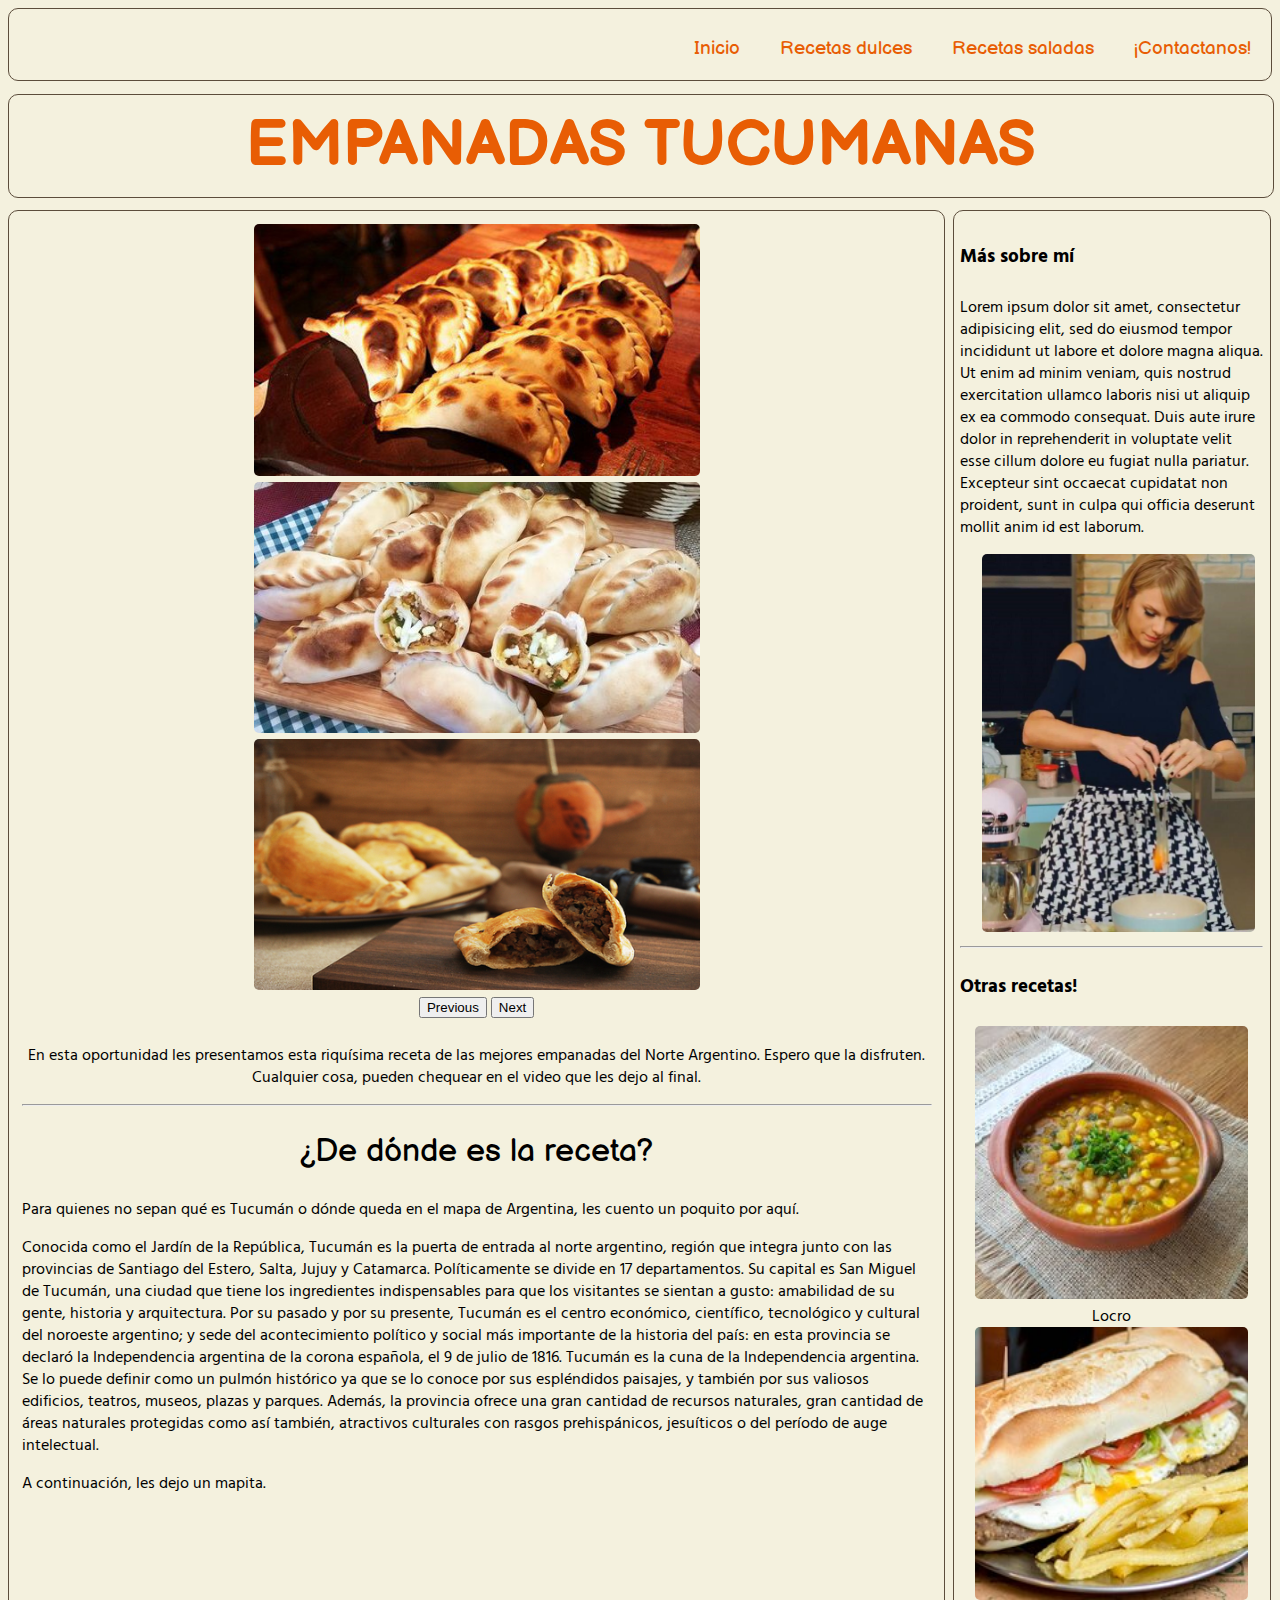
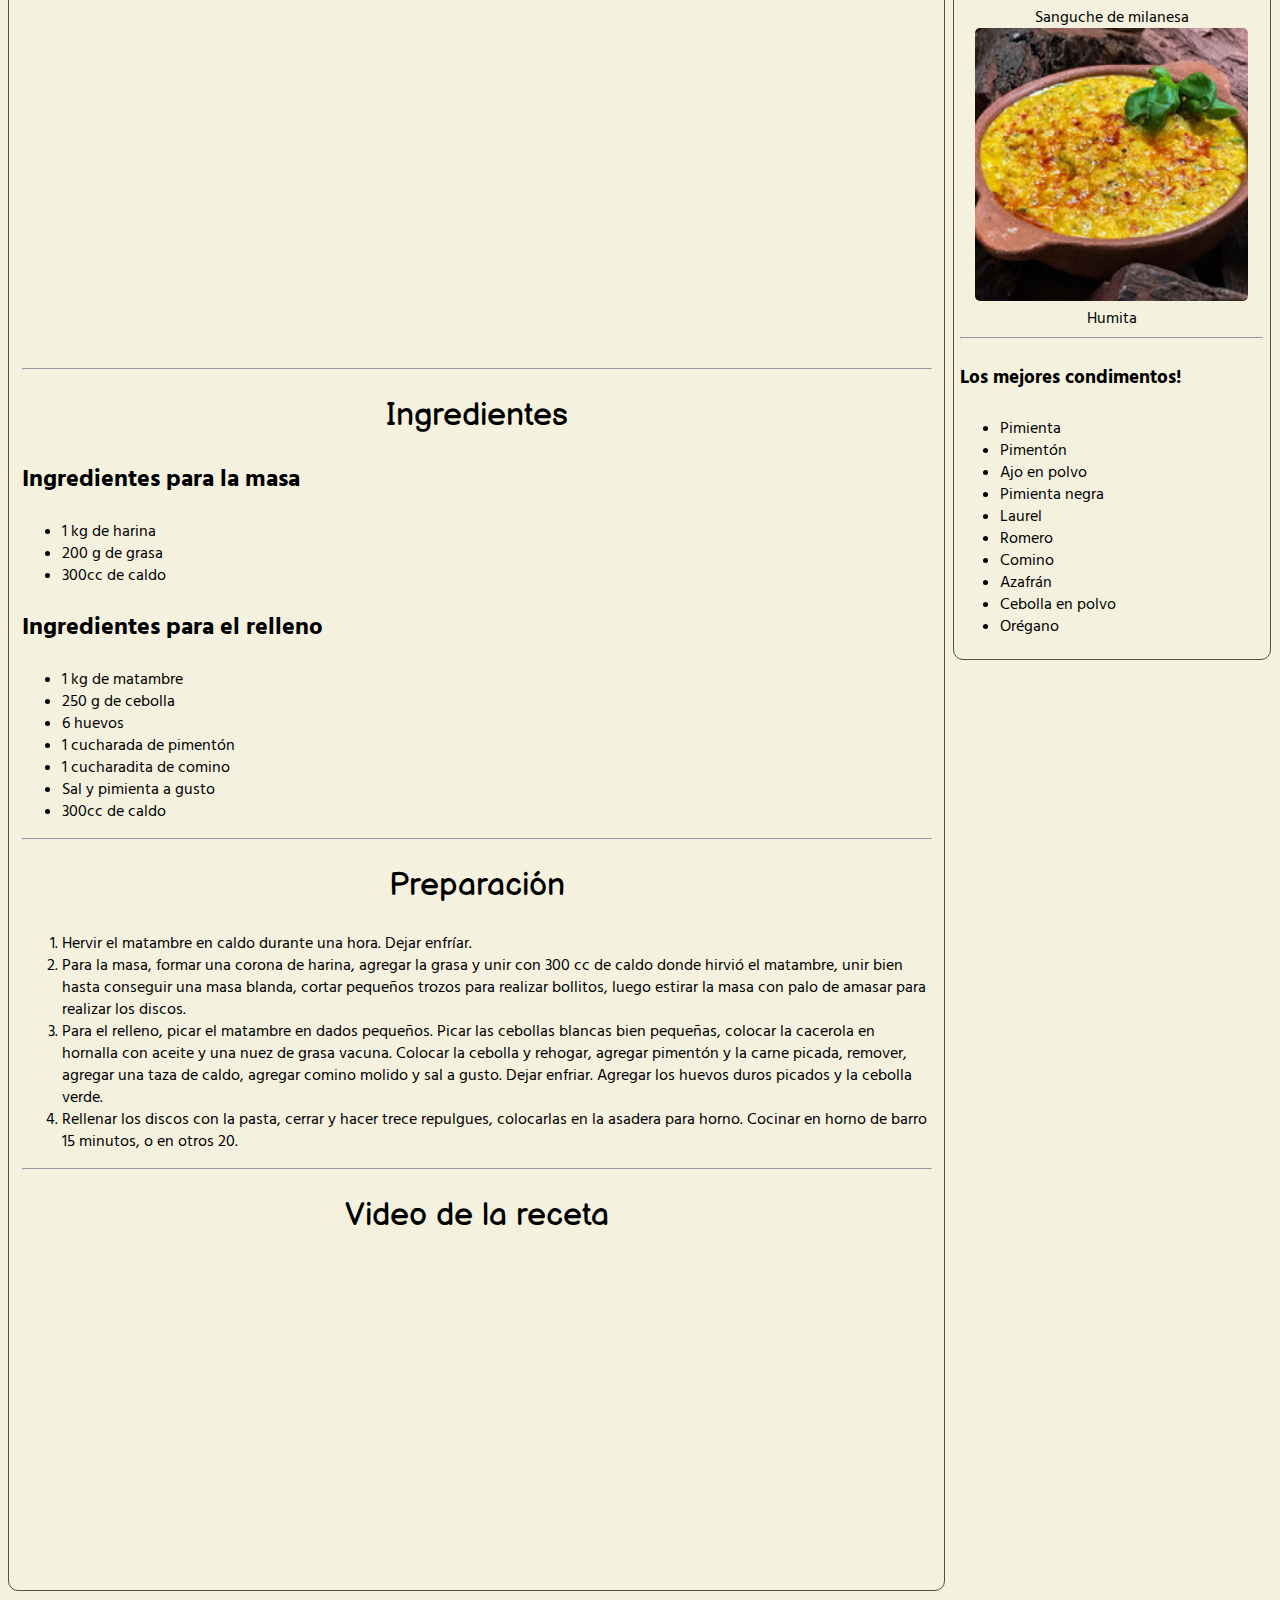
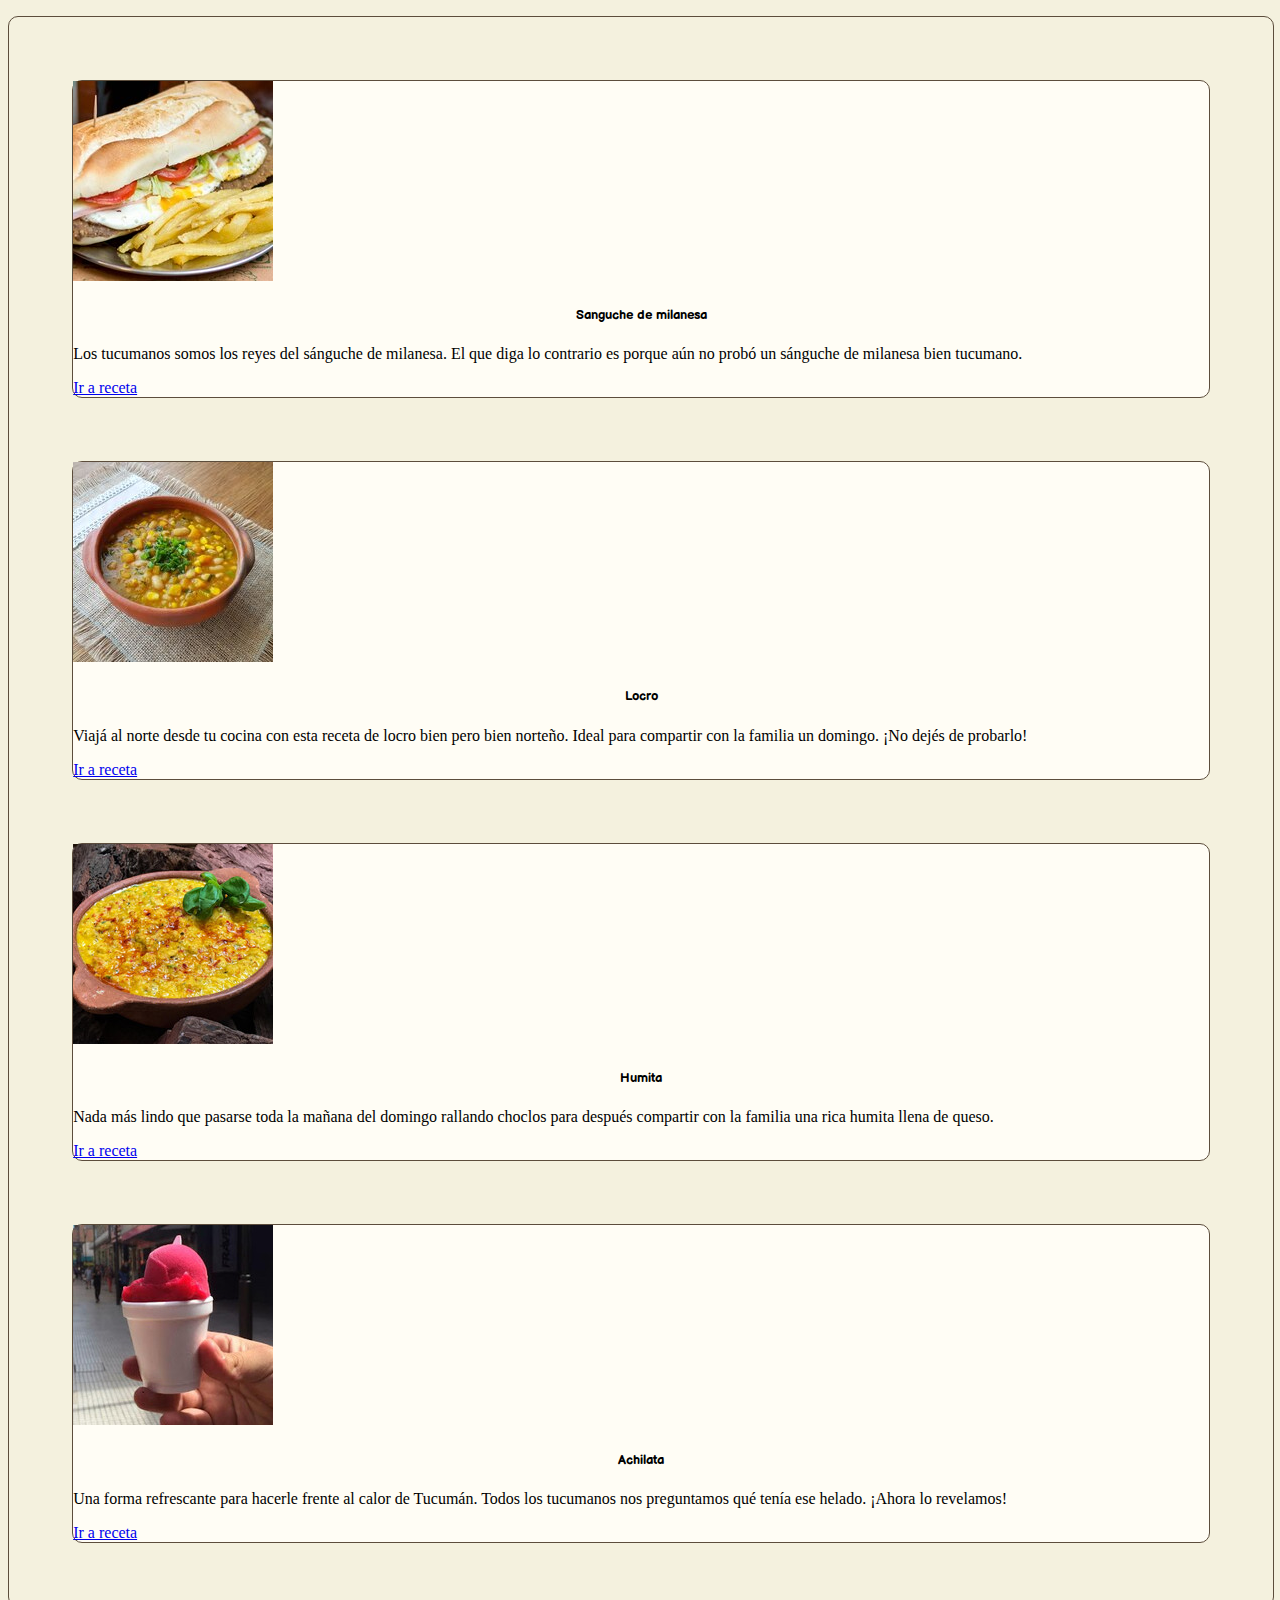
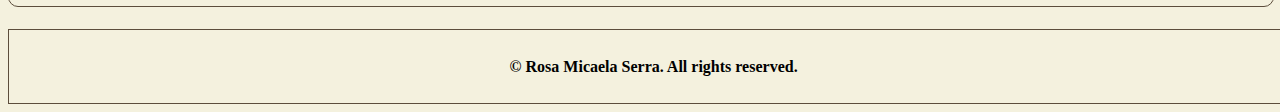
==== commit d91bde6a: "Add files via upload" ====
--- a/index.html
+++ b/index.html
@@ -157,7 +157,7 @@
 <div class="container-fluid">
   <div class="row">
   <div class="col-sm-12 col-md-6 col-lg-3">
-    <div class="card" style="width: 18rem;">
+    <div class="card">
     <img src="Imagenes/sanguche.jpg" class="card-img-top" alt="Sanguche de milanesa">
     <div class="card-body">
       <h5 class="card-title">Sanguche de milanesa</h5>
@@ -168,7 +168,7 @@
   </div>
 
   <div class="col-sm-12 col-md-6 col-lg-3">
-    <div class="card" style="width: 18rem;">
+    <div class="card">
     <img src="Imagenes/locro.jpg" class="card-img-top" alt="Locro">
     <div class="card-body">
     <h5 class="card-title">Locro</h5>
@@ -179,7 +179,7 @@
   </div>
 
   <div class="col-sm-12 col-md-6 col-lg-3">
-    <div class="card" style="width: 18rem;">
+    <div class="card">
       <img src="Imagenes/humita.jpeg" class="card-img-top" alt="Humita">
       <div class="card-body">
     <h5 class="card-title">Humita</h5>
@@ -190,11 +190,11 @@
   </div>
 
   <div class="col-sm-12 col-md-6 col-lg-3">
-    <div class="card" style="width: 18rem;">
+    <div class="card">
       <img src="Imagenes/achilata.jpg" class="card-img-top" alt="Achilata">
       <div class="card-body">
         <h5 class="card-title">Achilata</h5>
-        <p class="card-text">Una forma refrescante para hacerle frente al calor agobiante de Tucumán. Todos los tucumanos nos preguntamos qué tenía ese helado. ¡Ahora lo revelamos!</p>
+        <p class="card-text">Una forma refrescante para hacerle frente al calor de Tucumán. Todos los tucumanos nos preguntamos qué tenía ese helado. ¡Ahora lo revelamos!</p>
         <a href="#" class="btn btn-warning">Ir a receta</a>
       </div>
     </div>
--- a/css/estilo.css
+++ b/css/estilo.css
@@ -66,9 +66,9 @@
 	margin-top: 1%;
 	margin-bottom: 1%;
 	padding: 1%;
-	box-sizing: content-box;
 	border: #5c4d3c solid 1px;
 	border-radius: 10px;
+  box-sizing: content-box;
 }
 
 .carrousel{
@@ -267,9 +267,13 @@
 }
 
 @media screen and (max-width: 575px) {
-	header{
-		font-size: 1.2em;
-	}
+	h1{
+		font-size: 2.5em;
+	}
+
+  .carrousel{
+    width: 100%;
+  }
 
 	.mapa {
 		width: 100%;
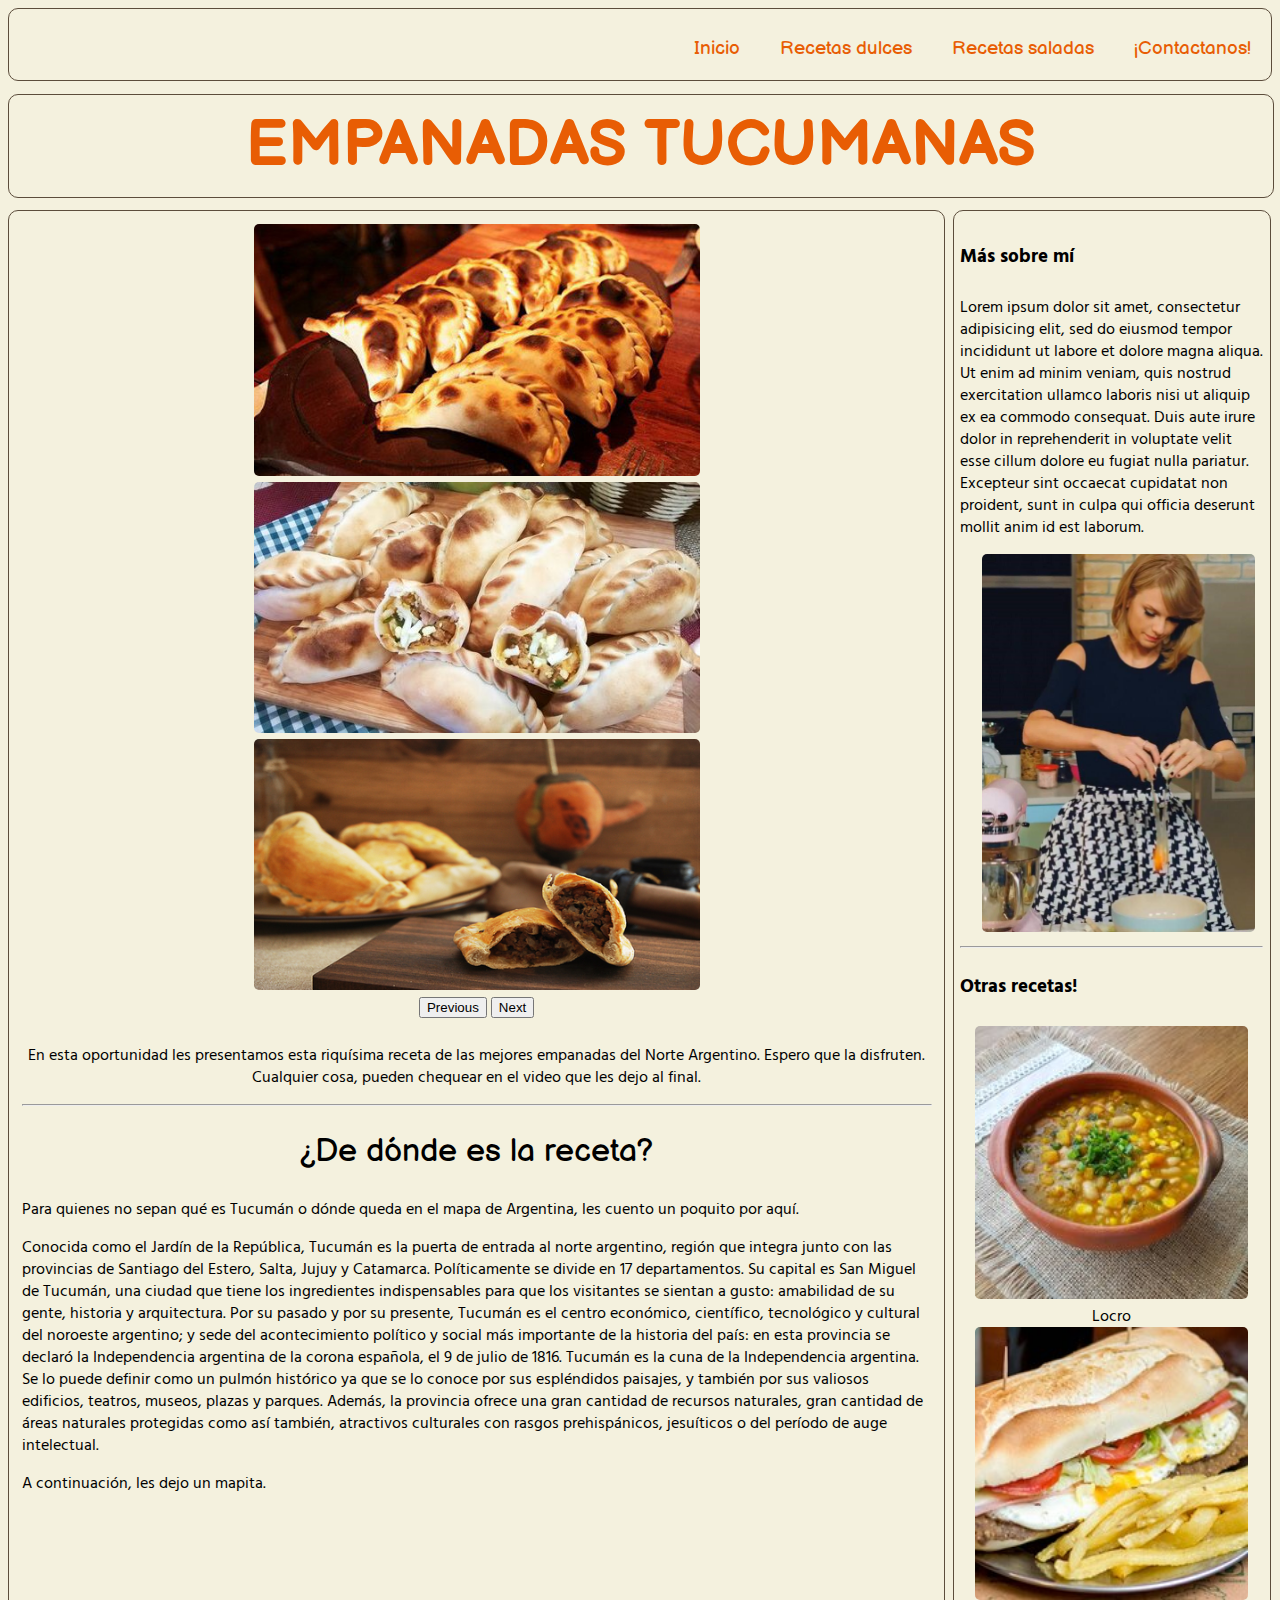
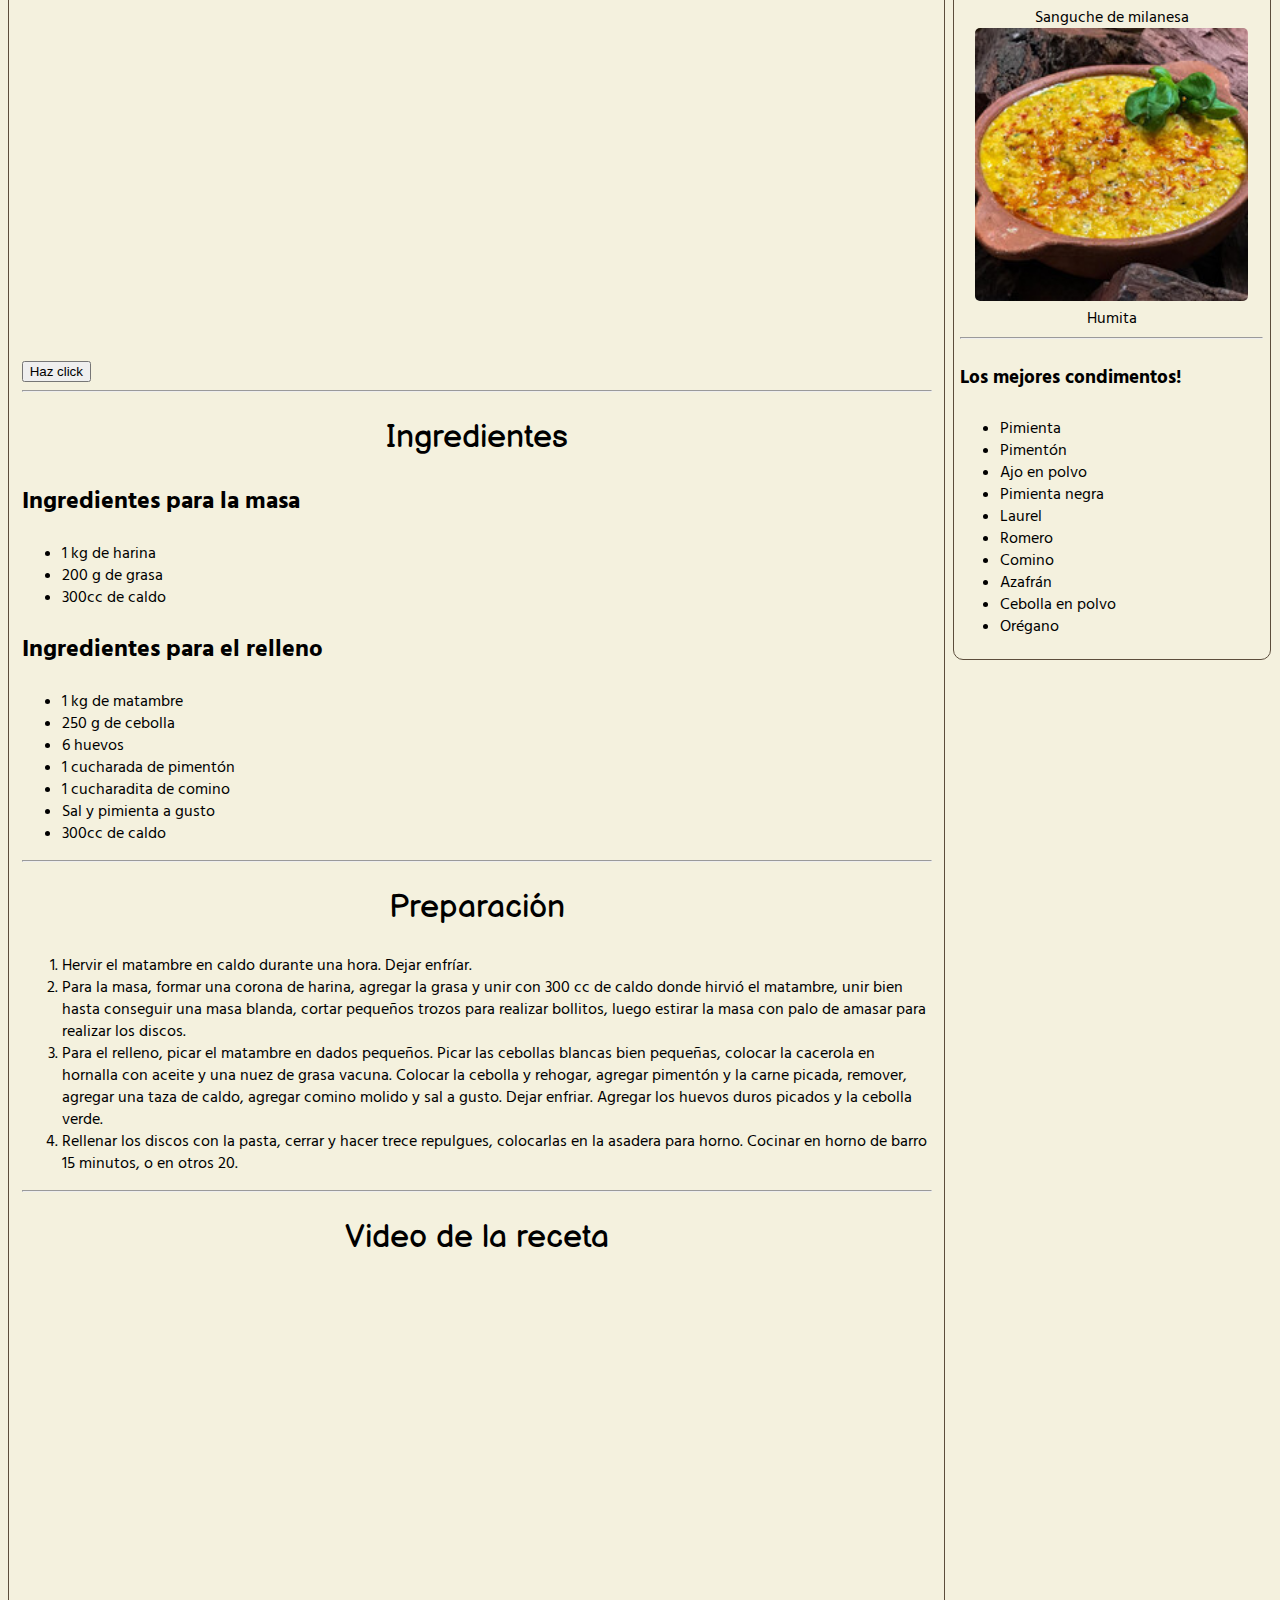
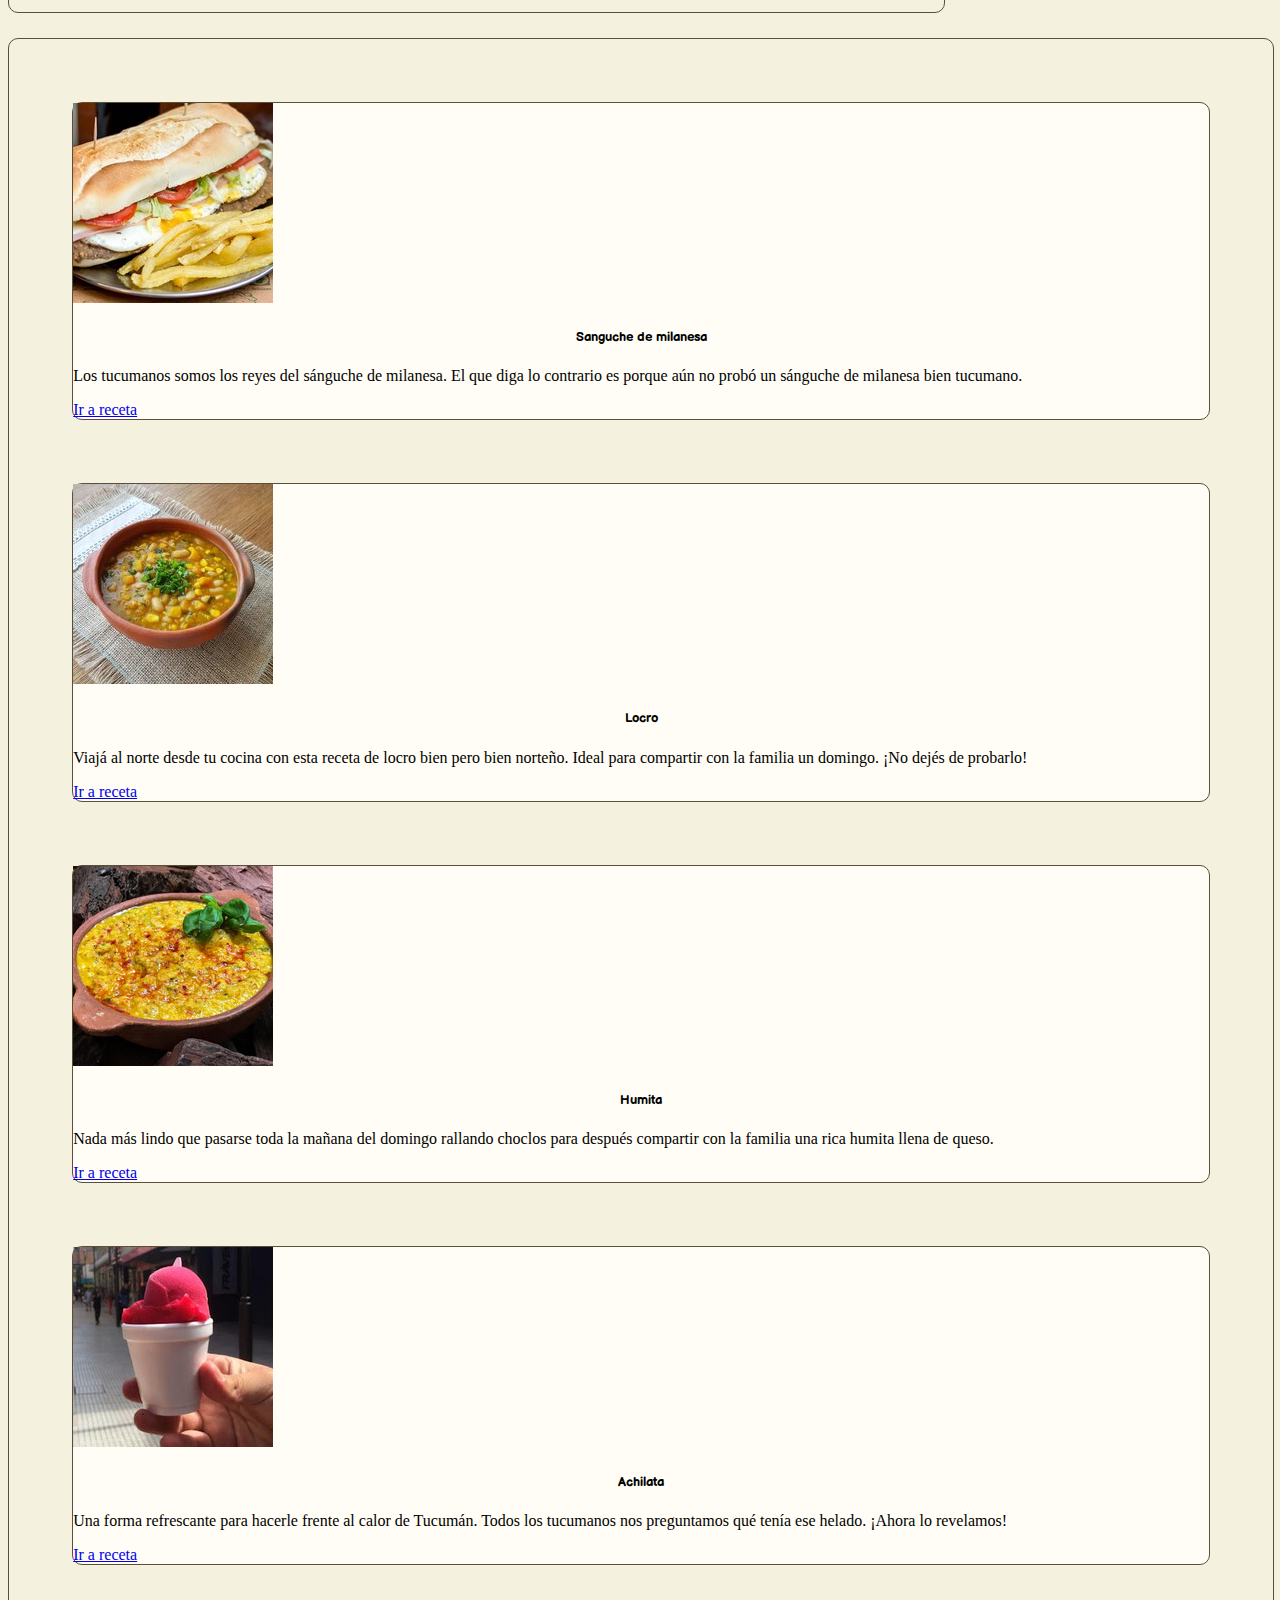
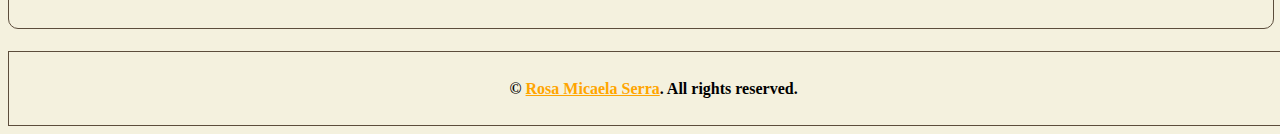
==== commit 3dc3cf92: "Agrego js" ====
--- a/index.html
+++ b/index.html
@@ -16,6 +16,10 @@
     <link href="https://fonts.googleapis.com/css2?family=Balsamiq+Sans&family=Overpass:wght@200&family=Patrick+Hand&display=swap" rel="stylesheet">
     <link href="https://fonts.googleapis.com/css2?family=Balsamiq+Sans&family=Patrick+Hand&display=swap" rel="stylesheet">
     <link rel="shortcut icon" type="image/png" href="./Imagenes/empanada.png">
+    <script>
+      alert("¿Estás listx para entrar a la mejor página de recetas de comida de todo internet? ¿Estás realmente listo para entrar a la última página de recetas online que vas a necesitar en tu vida?")
+    </script>
+
 </head>
 <body>
   <nav>
@@ -70,6 +74,7 @@
           Además, la provincia ofrece una gran cantidad de recursos naturales, gran cantidad de áreas naturales protegidas como así también, atractivos culturales con rasgos prehispánicos, jesuíticos o del período de auge intelectual.</p>
           <p>A continuación, les dejo un mapita.</p>
           <iframe class="mapa" src="https://www.google.com/maps/embed?pb=!1m14!1m12!1m3!1d1208862.5047976482!2d-65.41091911246694!3d-27.003074032769614!2m3!1f0!2f0!3f0!3m2!1i1024!2i768!4f13.1!5e0!3m2!1ses!2sar!4v1629834879275!5m2!1ses!2sar" width="600" height="450" style="border:0;" allowfullscreen="" loading="lazy"></iframe>
+          <button onclick="cartel()">Haz click</button>
       </div>
       <div>
         <hr>
@@ -203,9 +208,10 @@
 </div>
 
   <footer>
-    <p>&copy; Rosa Micaela Serra. All rights reserved.</p>
+    <p>&copy; <a class="datos-autor" href="#" onclick="autor()">Rosa Micaela Serra</a>. All rights reserved.</p>
   </footer>
 <script src="https://cdn.jsdelivr.net/npm/bootstrap@5.1.3/dist/js/bootstrap.bundle.min.js" integrity="sha384-ka7Sk0Gln4gmtz2MlQnikT1wXgYsOg+OMhuP+IlRH9sENBO0LRn5q+8nbTov4+1p" crossorigin="anonymous"></script>
 <script src="https://cdn.jsdelivr.net/npm/bootstrap@5.1.3/dist/js/bootstrap.bundle.min.js" integrity="sha384-ka7Sk0Gln4gmtz2MlQnikT1wXgYsOg+OMhuP+IlRH9sENBO0LRn5q+8nbTov4+1p" crossorigin="anonymous"></script>
+<script src="js/autor.js"></script>
 </body>
 </html>
--- a/css/estilo.css
+++ b/css/estilo.css
@@ -162,6 +162,14 @@
 	border: #5c4d3c solid 1px;
 }
 
+.datos-autor{
+  color: orange;
+}
+
+.datos-autor:hover{
+  color: #FFCC00;
+}
+
 
 h2 {
 	text-align: center;
